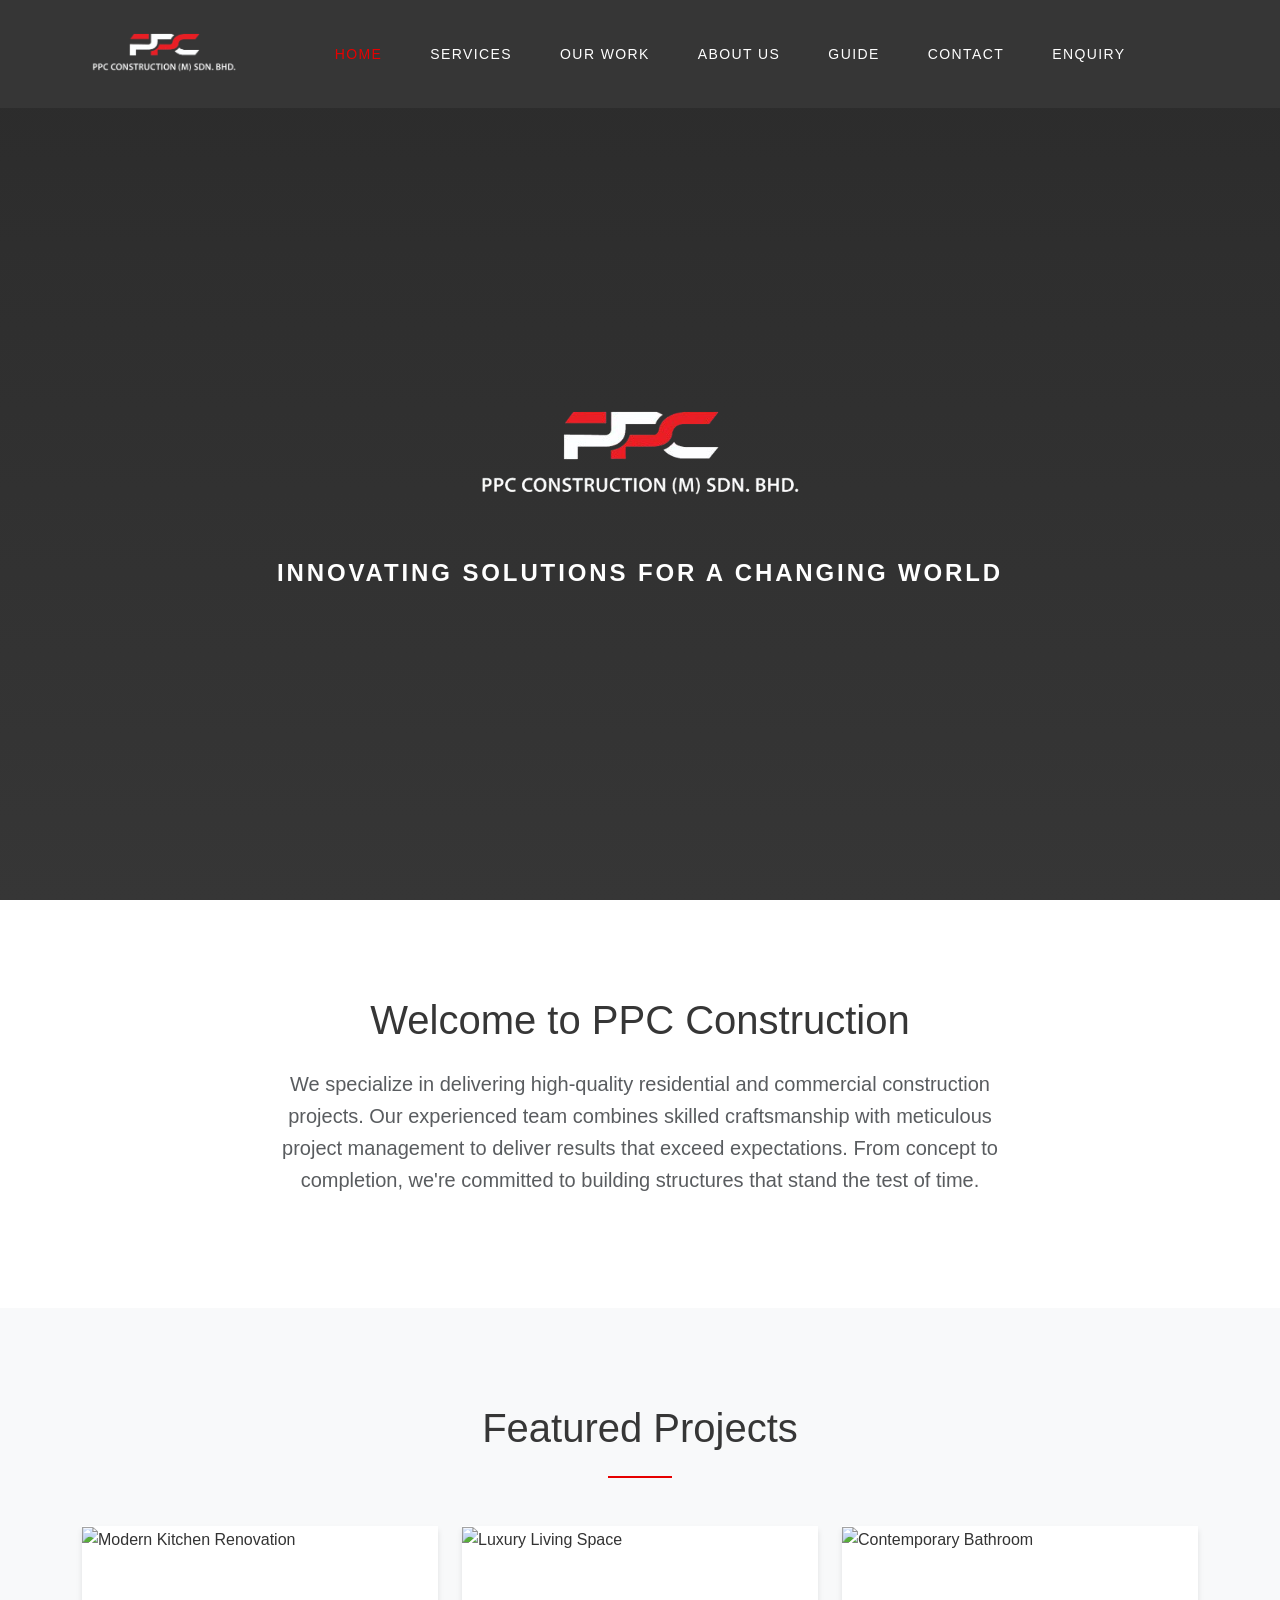
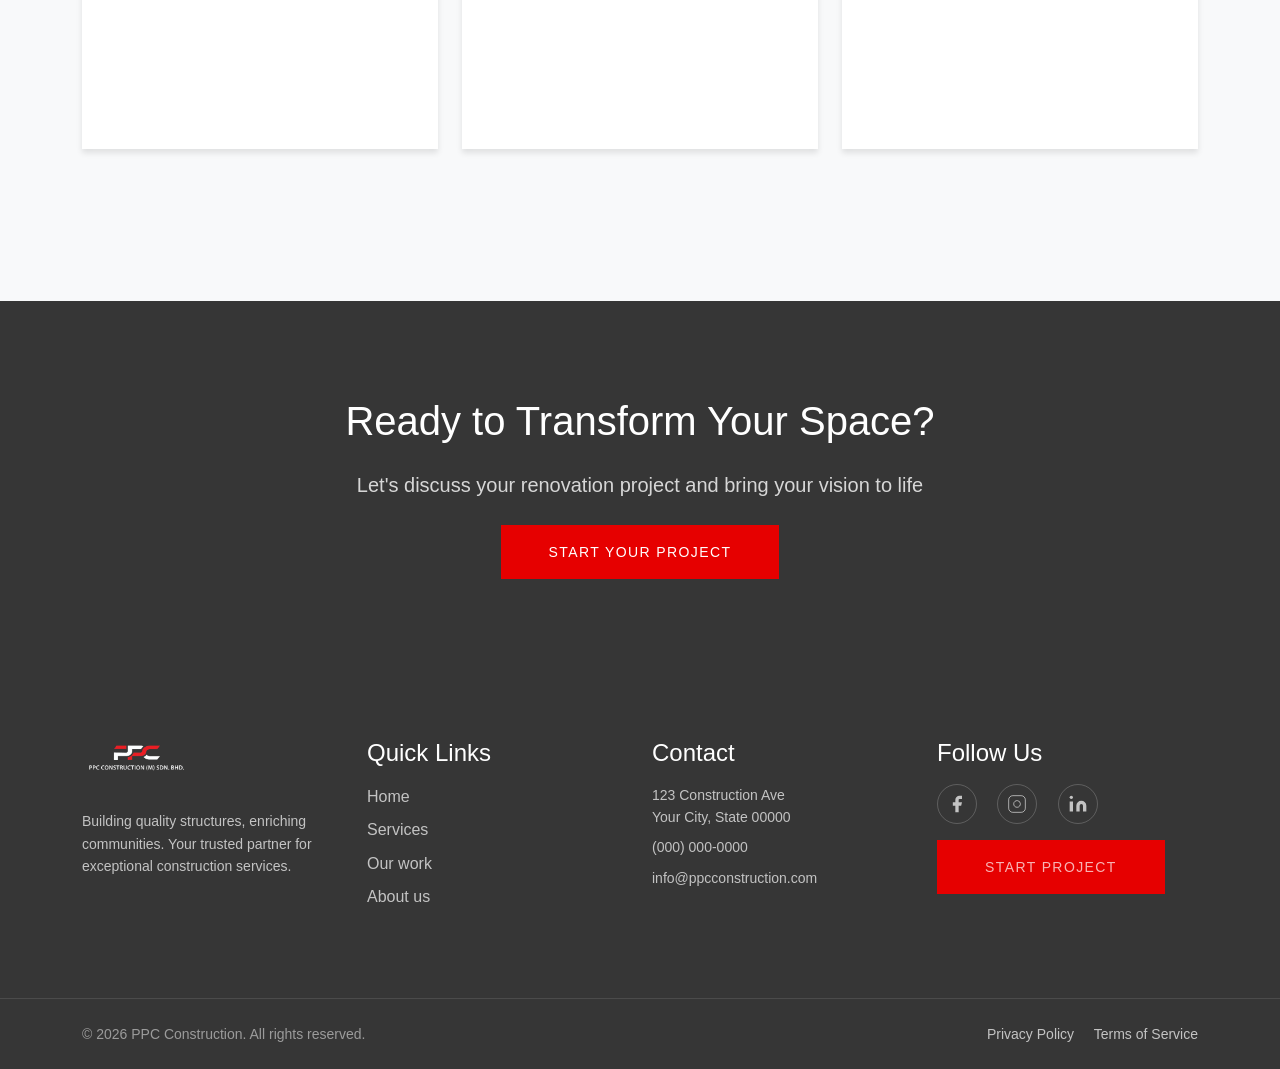
==== public/index.html @ 377418d3 "Integrated company logo and change color theme" ====
<!DOCTYPE html>
<html lang="en">
<head>
  <meta charset="UTF-8">
  <!-- Head (title, meta, CSS) injected by js/components.js -->
  <script src="js/components.js"></script>
</head>
<body>
  <!-- Navigation (injected by js/components.js) -->
  <div id="navbar-placeholder"></div>

  <!-- Hero Section -->
  <section class="hero-section">
    <div class="container">
      <img src="images/company-logo.png" alt="PPC Construction" class="hero-logo">
      <p class="hero-tagline">INNOVATING SOLUTIONS FOR A CHANGING WORLD</p>
    </div>
  </section>

  <!-- About Section -->
  <section class="section-padding bg-white">
    <div class="container">
      <div class="row">
        <div class="col-lg-8 mx-auto text-center">
          <h2 class="section-title">Welcome to PPC Construction</h2>
          <p class="lead text-muted">
            We specialize in delivering high-quality residential and commercial construction projects. 
            Our experienced team combines skilled craftsmanship with meticulous project management to deliver 
            results that exceed expectations. From concept to completion, we're committed to building 
            structures that stand the test of time.
          </p>
        </div>
      </div>
    </div>
  </section>

  <!-- Featured Work Preview -->
  <section class="section-padding bg-light">
    <div class="container">
      <h2 class="section-title">Featured Projects</h2>
      <div class="section-divider"></div>
      
      <div class="row mt-5">
        <div class="col-md-4 mb-4">
          <div class="project-card">
            <div class="project-image-wrapper">
              <img src="https://images.unsplash.com/photo-1749704647283-3ad79f4acc6a?crop=entropy&cs=tinysrgb&fit=max&fm=jpg&ixid=M3w3Nzg4Nzd8MHwxfHNlYXJjaHwxfHxtb2Rlcm4lMjBraXRjaGVuJTIwcmVub3ZhdGlvbiUyMGludGVyaW9yfGVufDF8fHx8MTc3Mjg4MDUxOHww&ixlib=rb-4.1.0&q=80&w=1080" alt="Modern Kitchen Renovation" class="project-image">
              <div class="project-overlay">
                <p class="text-white fs-5 fw-bold">Modern Kitchen Renovation</p>
              </div>
            </div>
          </div>
        </div>
        
        <div class="col-md-4 mb-4">
          <div class="project-card">
            <div class="project-image-wrapper">
              <img src="https://images.unsplash.com/photo-1669387448840-610c588f003d?crop=entropy&cs=tinysrgb&fit=max&fm=jpg&ixid=M3w3Nzg4Nzd8MHwxfHNlYXJjaHwxfHxsdXh1cnklMjBsaXZpbmclMjByb29tJTIwaW50ZXJpb3IlMjBkZXNpZ258ZW58MXx8fHwxNzcyNzk3OTU4fDA&ixlib=rb-4.1.0&q=80&w=1080" alt="Luxury Living Space" class="project-image">
              <div class="project-overlay">
                <p class="text-white fs-5 fw-bold">Luxury Living Space</p>
              </div>
            </div>
          </div>
        </div>
        
        <div class="col-md-4 mb-4">
          <div class="project-card">
            <div class="project-image-wrapper">
              <img src="https://images.unsplash.com/photo-1762418362644-a4daad168fb9?crop=entropy&cs=tinysrgb&fit=max&fm=jpg&ixid=M3w3Nzg4Nzd8MHwxfHNlYXJjaHwxfHxjb250ZW1wb3JhcnklMjBiYXRocm9vbSUyMHJlbm92YXRpb258ZW58MXx8fHwxNzcyODgwNTE4fDA&ixlib=rb-4.1.0&q=80&w=1080" alt="Contemporary Bathroom" class="project-image">
              <div class="project-overlay">
                <p class="text-white fs-5 fw-bold">Contemporary Bathroom</p>
              </div>
            </div>
          </div>
        </div>
      </div>
    </div>
  </section>

  <!-- CTA Section -->
  <section class="section-padding bg-dark-custom text-center">
    <div class="container">
      <div class="row">
        <div class="col-lg-8 mx-auto">
          <h2 class="h1 text-white mb-4">Ready to Transform Your Space?</h2>
          <p class="lead mb-4" style="color: rgba(255, 255, 255, 0.8);">
            Let's discuss your renovation project and bring your vision to life
          </p>
          <a href="enquiry.html" class="btn-primary-custom">START YOUR PROJECT</a>
        </div>
      </div>
    </div>
  </section>

  <!-- Footer (injected by js/components.js) -->
  <div id="footer-placeholder"></div>

  <!-- Bootstrap JS -->
  <script src="https://cdn.jsdelivr.net/npm/bootstrap@5.3.0/dist/js/bootstrap.bundle.min.js"></script>
</body>
</html>
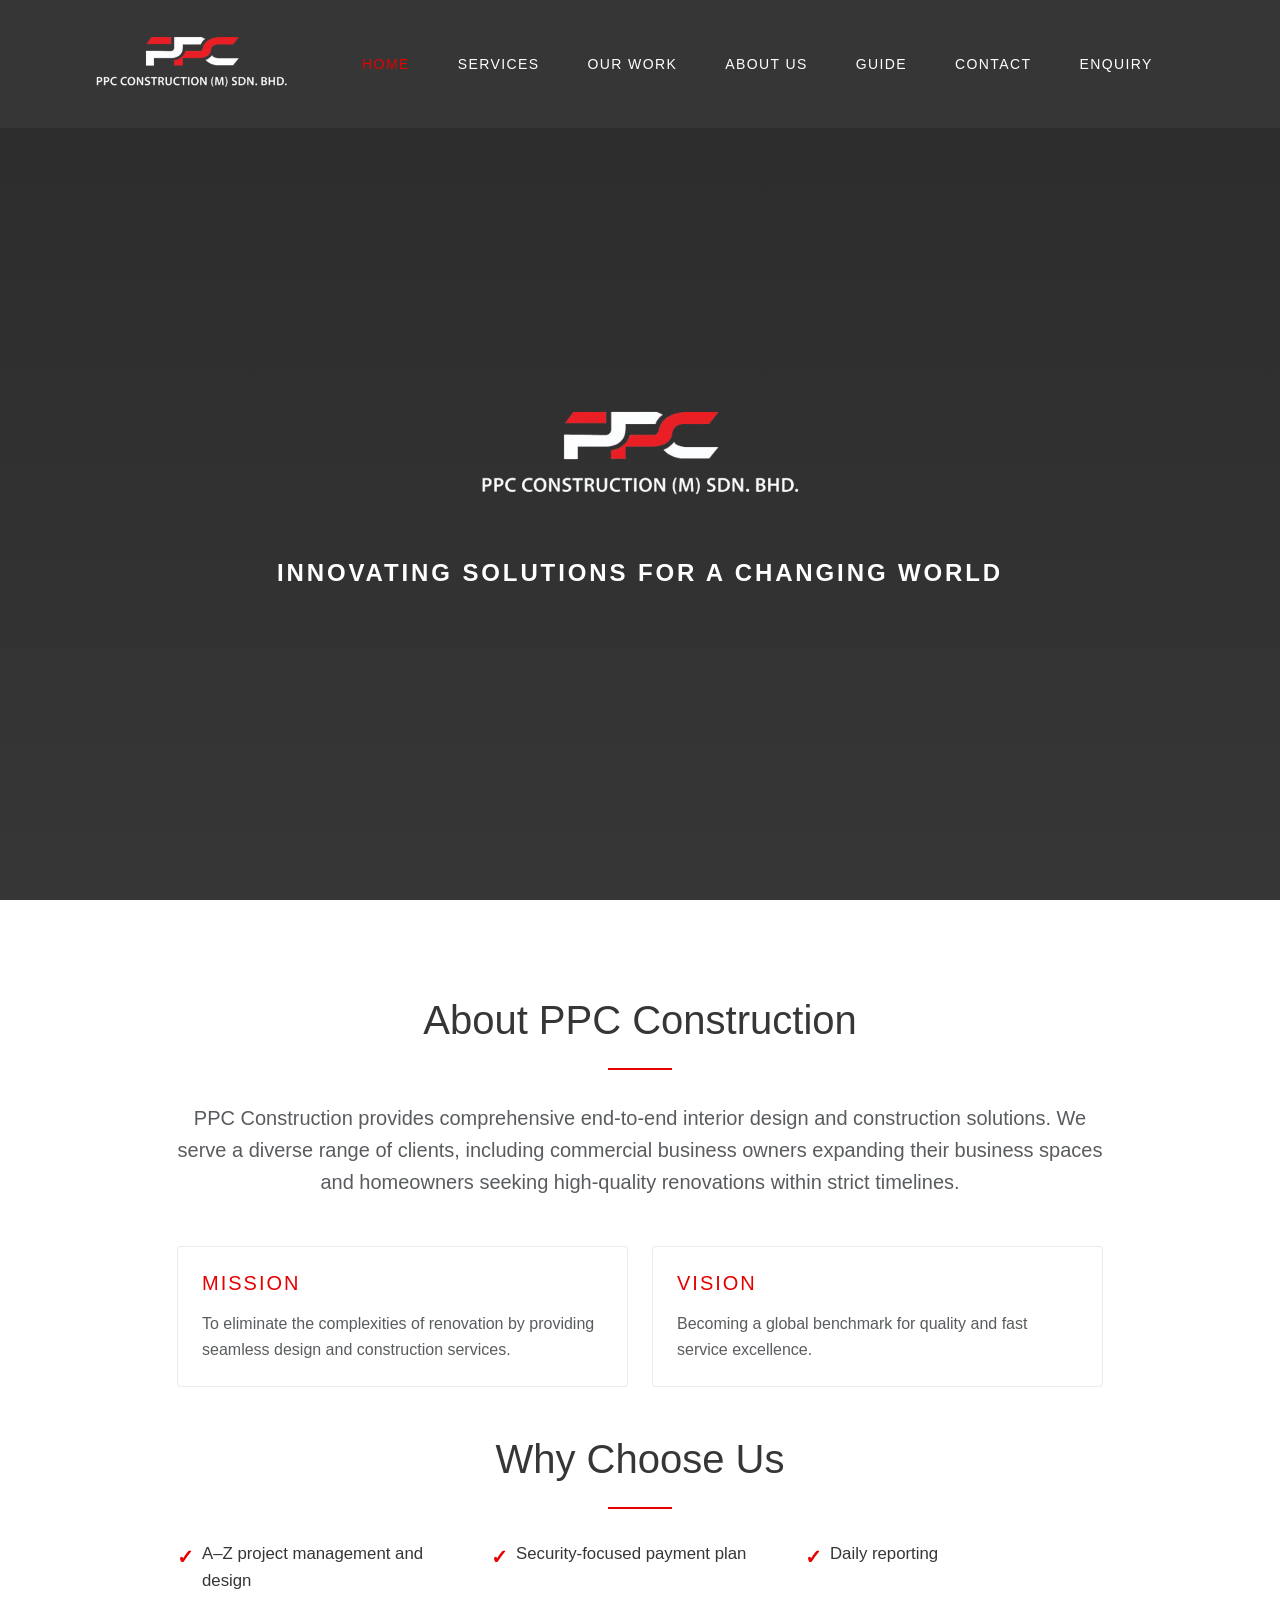
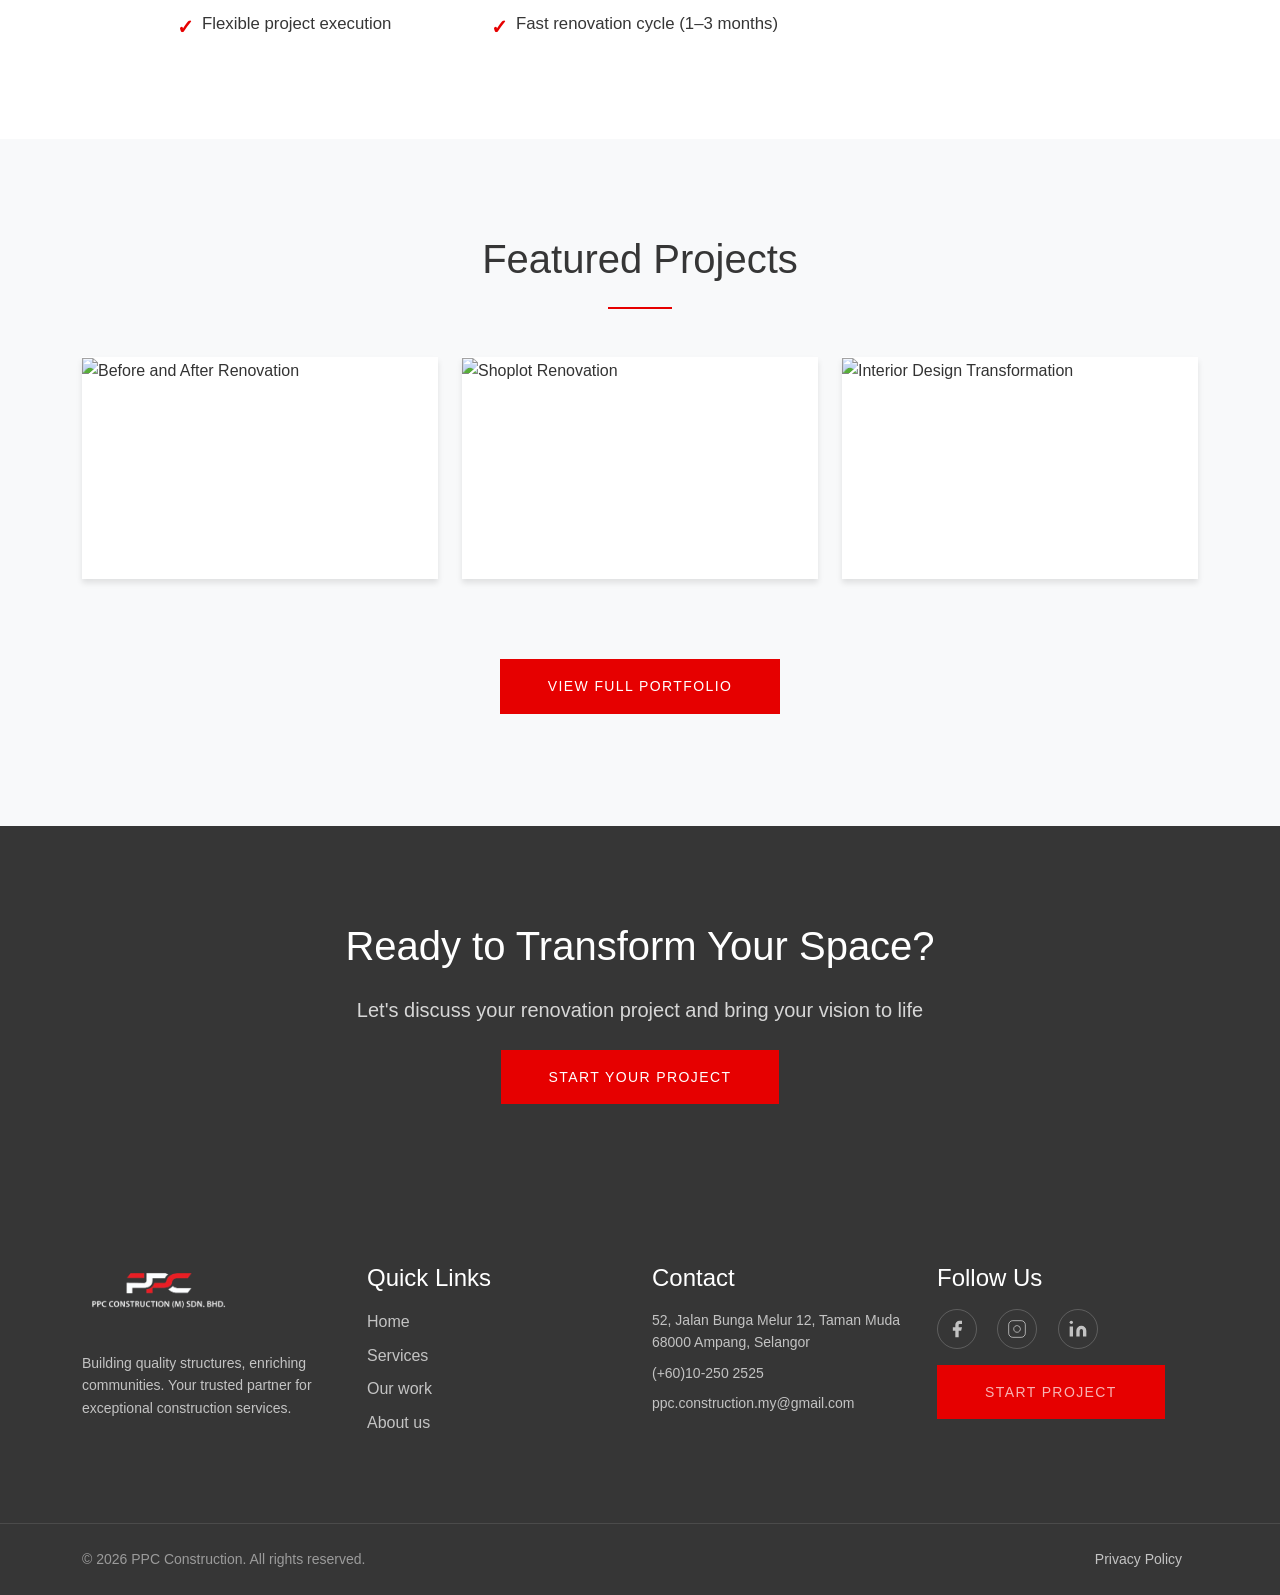
==== commit f78b9680: "Apply real company information" ====
--- a/public/index.html
+++ b/public/index.html
@@ -21,14 +21,37 @@
   <section class="section-padding bg-white">
     <div class="container">
       <div class="row">
-        <div class="col-lg-8 mx-auto text-center">
-          <h2 class="section-title">Welcome to PPC Construction</h2>
-          <p class="lead text-muted">
-            We specialize in delivering high-quality residential and commercial construction projects. 
-            Our experienced team combines skilled craftsmanship with meticulous project management to deliver 
-            results that exceed expectations. From concept to completion, we're committed to building 
-            structures that stand the test of time.
+        <div class="col-lg-10 mx-auto">
+          <h2 class="section-title">About PPC Construction</h2>
+          <div class="section-divider"></div>
+          <p class="lead text-muted text-center mb-5">
+            PPC Construction provides comprehensive end-to-end interior design and construction solutions. 
+            We serve a diverse range of clients, including commercial business owners expanding their business spaces 
+            and homeowners seeking high-quality renovations within strict timelines.
           </p>
+          <div class="row g-4 mb-5">
+            <div class="col-md-6">
+              <div class="content-block h-100 p-4">
+                <h3 class="h5 text-uppercase mb-3" style="letter-spacing: 0.1em; color: var(--primary-color);">Mission</h3>
+                <p class="text-muted mb-0">To eliminate the complexities of renovation by providing seamless design and construction services.</p>
+              </div>
+            </div>
+            <div class="col-md-6">
+              <div class="content-block h-100 p-4">
+                <h3 class="h5 text-uppercase mb-3" style="letter-spacing: 0.1em; color: var(--primary-color);">Vision</h3>
+                <p class="text-muted mb-0">Becoming a global benchmark for quality and fast service excellence.</p>
+              </div>
+            </div>
+          </div>
+          <h2 class="section-title">Why Choose Us</h2>
+          <div class="section-divider"></div>
+          <ul class="benefits-list row g-3 list-unstyled mb-0">
+            <li class="col-md-6 col-lg-4 d-flex align-items-start"><span class="benefit-icon me-2">✓</span> A–Z project management and design</li>
+            <li class="col-md-6 col-lg-4 d-flex align-items-start"><span class="benefit-icon me-2">✓</span> Security-focused payment plan</li>
+            <li class="col-md-6 col-lg-4 d-flex align-items-start"><span class="benefit-icon me-2">✓</span> Daily reporting</li>
+            <li class="col-md-6 col-lg-4 d-flex align-items-start"><span class="benefit-icon me-2">✓</span> Flexible project execution</li>
+            <li class="col-md-6 col-lg-4 d-flex align-items-start"><span class="benefit-icon me-2">✓</span> Fast renovation cycle (1–3 months)</li>
+          </ul>
         </div>
       </div>
     </div>
@@ -44,9 +67,9 @@
         <div class="col-md-4 mb-4">
           <div class="project-card">
             <div class="project-image-wrapper">
-              <img src="https://images.unsplash.com/photo-1749704647283-3ad79f4acc6a?crop=entropy&cs=tinysrgb&fit=max&fm=jpg&ixid=M3w3Nzg4Nzd8MHwxfHNlYXJjaHwxfHxtb2Rlcm4lMjBraXRjaGVuJTIwcmVub3ZhdGlvbiUyMGludGVyaW9yfGVufDF8fHx8MTc3Mjg4MDUxOHww&ixlib=rb-4.1.0&q=80&w=1080" alt="Modern Kitchen Renovation" class="project-image">
+              <img src="https://images.unsplash.com/photo-1749704647283-3ad79f4acc6a?crop=entropy&cs=tinysrgb&fit=max&fm=jpg&ixid=M3w3Nzg4Nzd8MHwxfHNlYXJjaHwxfHxtb2Rlcm4lMjBraXRjaGVuJTIwcmVub3ZhdGlvbiUyMGludGVyaW9yfGVufDF8fHx8MTc3Mjg4MDUxOHww&ixlib=rb-4.1.0&q=80&w=1080" alt="Before and After Renovation" class="project-image">
               <div class="project-overlay">
-                <p class="text-white fs-5 fw-bold">Modern Kitchen Renovation</p>
+                <p class="text-white fs-5 fw-bold">Before & After Renovation</p>
               </div>
             </div>
           </div>
@@ -55,9 +78,9 @@
         <div class="col-md-4 mb-4">
           <div class="project-card">
             <div class="project-image-wrapper">
-              <img src="https://images.unsplash.com/photo-1669387448840-610c588f003d?crop=entropy&cs=tinysrgb&fit=max&fm=jpg&ixid=M3w3Nzg4Nzd8MHwxfHNlYXJjaHwxfHxsdXh1cnklMjBsaXZpbmclMjByb29tJTIwaW50ZXJpb3IlMjBkZXNpZ258ZW58MXx8fHwxNzcyNzk3OTU4fDA&ixlib=rb-4.1.0&q=80&w=1080" alt="Luxury Living Space" class="project-image">
+              <img src="https://images.unsplash.com/photo-1669387448840-610c588f003d?crop=entropy&cs=tinysrgb&fit=max&fm=jpg&ixid=M3w3Nzg4Nzd8MHwxfHNlYXJjaHwxfHxsdXh1cnklMjBsaXZpbmclMjByb29tJTIwaW50ZXJpb3IlMjBkZXNpZ258ZW58MXx8fHwxNzcyNzk3OTU4fDA&ixlib=rb-4.1.0&q=80&w=1080" alt="Shoplot Renovation" class="project-image">
               <div class="project-overlay">
-                <p class="text-white fs-5 fw-bold">Luxury Living Space</p>
+                <p class="text-white fs-5 fw-bold">Shoplot Renovation</p>
               </div>
             </div>
           </div>
@@ -66,14 +89,15 @@
         <div class="col-md-4 mb-4">
           <div class="project-card">
             <div class="project-image-wrapper">
-              <img src="https://images.unsplash.com/photo-1762418362644-a4daad168fb9?crop=entropy&cs=tinysrgb&fit=max&fm=jpg&ixid=M3w3Nzg4Nzd8MHwxfHNlYXJjaHwxfHxjb250ZW1wb3JhcnklMjBiYXRocm9vbSUyMHJlbm92YXRpb258ZW58MXx8fHwxNzcyODgwNTE4fDA&ixlib=rb-4.1.0&q=80&w=1080" alt="Contemporary Bathroom" class="project-image">
+              <img src="https://images.unsplash.com/photo-1762418362644-a4daad168fb9?crop=entropy&cs=tinysrgb&fit=max&fm=jpg&ixid=M3w3Nzg4Nzd8MHwxfHNlYXJjaHwxfHxjb250ZW1wb3JhcnklMjBiYXRocm9vbSUyMHJlbm92YXRpb258ZW58MXx8fHwxNzcyODgwNTE4fDA&ixlib=rb-4.1.0&q=80&w=1080" alt="Interior Design Transformation" class="project-image">
               <div class="project-overlay">
-                <p class="text-white fs-5 fw-bold">Contemporary Bathroom</p>
+                <p class="text-white fs-5 fw-bold">Interior Design Transformation</p>
               </div>
             </div>
           </div>
         </div>
       </div>
+      <p class="text-center mt-4"><a href="our-work.html" class="btn-primary-custom">VIEW FULL PORTFOLIO</a></p>
     </div>
   </section>
 
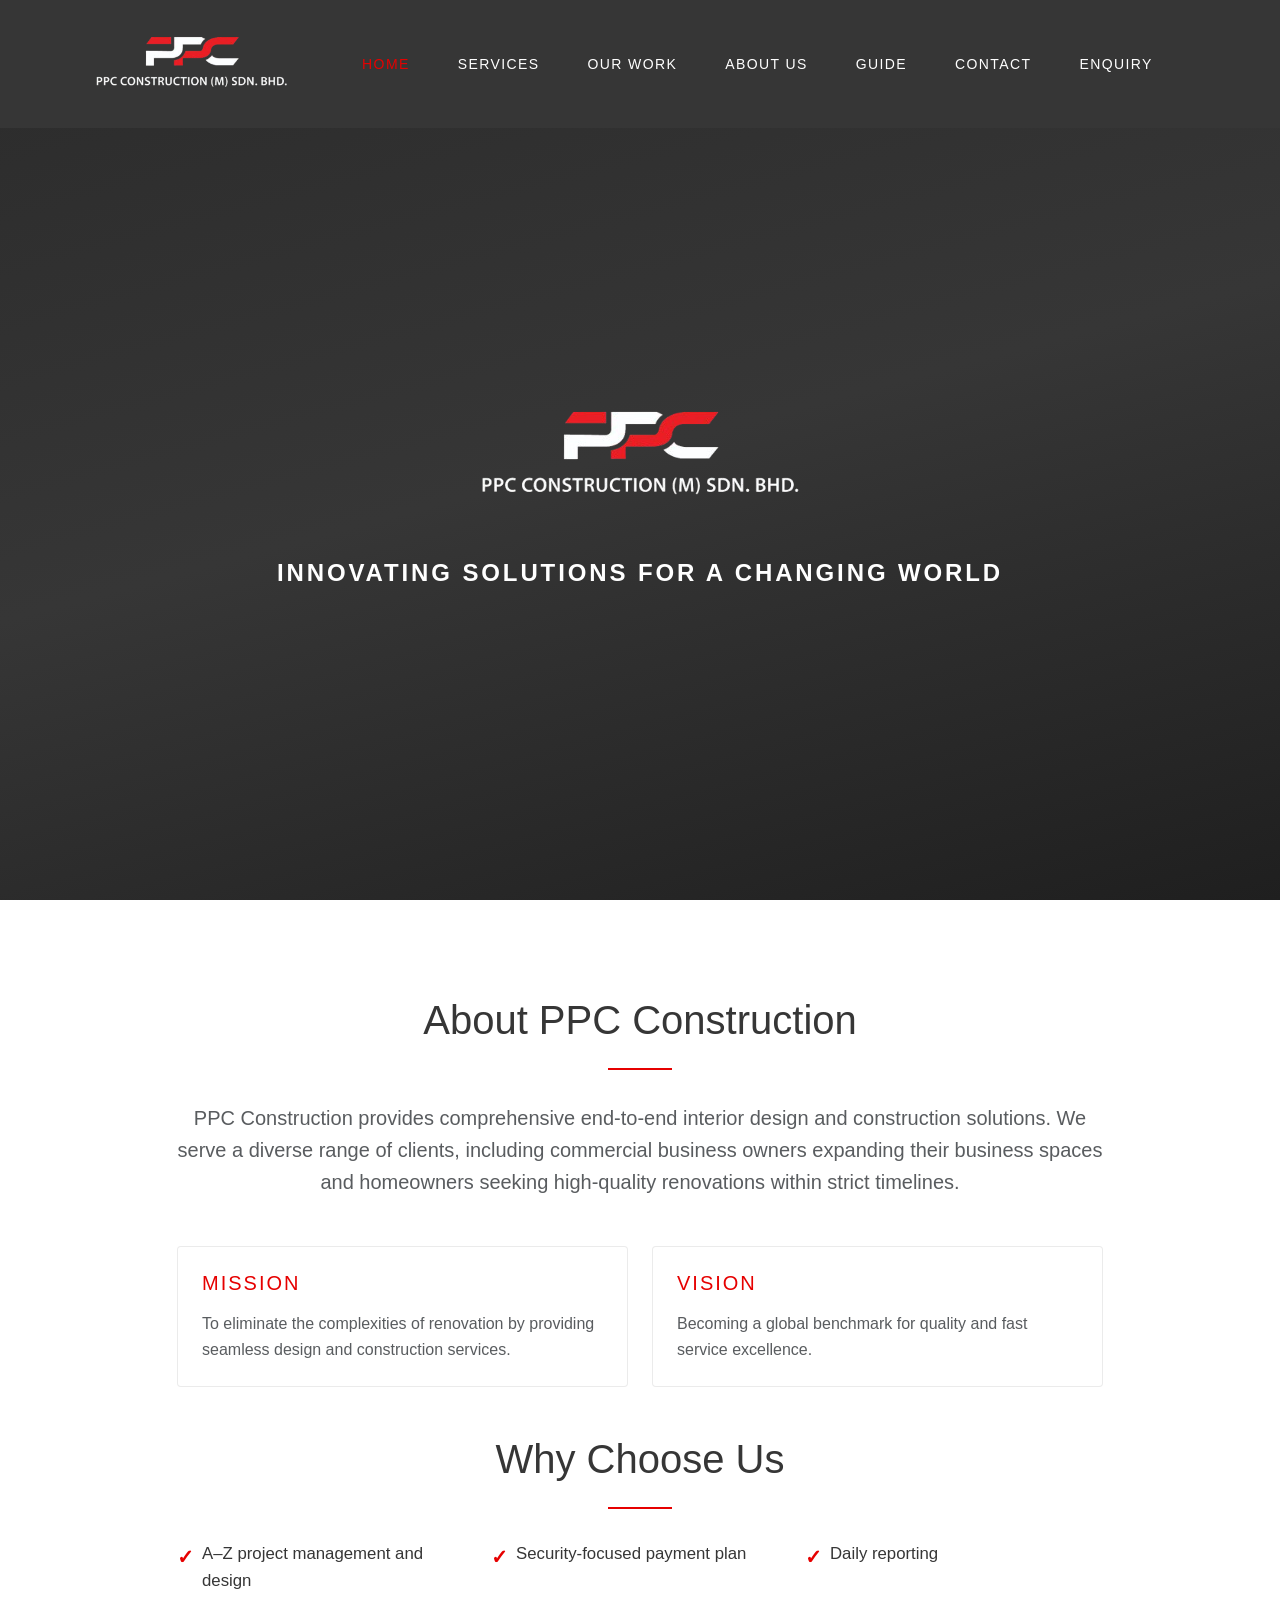
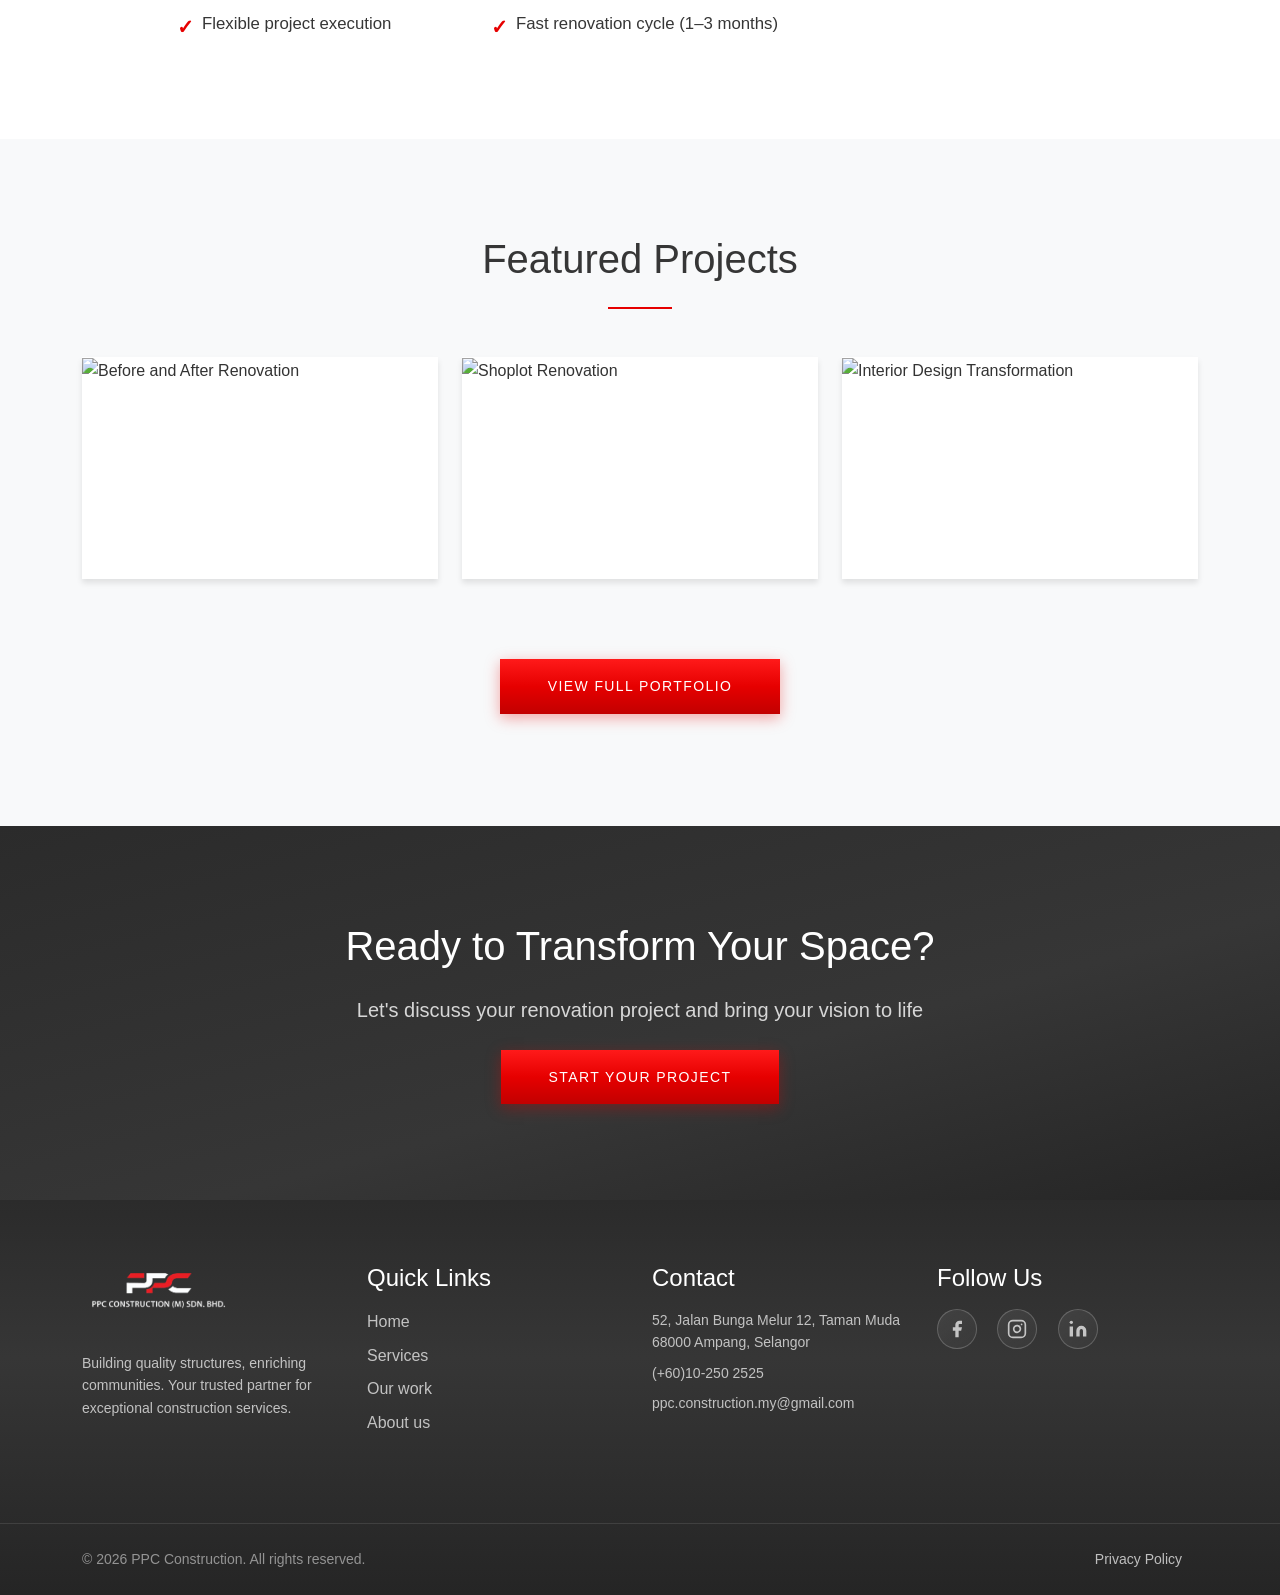
==== commit 3f91bce3: "Small  design changes and fixed FOUC" ====
--- a/public/index.html
+++ b/public/index.html
@@ -2,7 +2,10 @@
 <html lang="en">
 <head>
   <meta charset="UTF-8">
-  <!-- Head (title, meta, CSS) injected by js/components.js -->
+  <meta name="viewport" content="width=device-width, initial-scale=1.0">
+  <link rel="stylesheet" href="https://cdn.jsdelivr.net/npm/bootstrap@5.3.0/dist/css/bootstrap.min.css">
+  <link rel="stylesheet" href="style/styles.css">
+  <!-- Title, description, favicon injected by js/components.js -->
   <script src="js/components.js"></script>
 </head>
 <body>
--- a/public/style/styles.css
+++ b/public/style/styles.css
@@ -0,0 +1,508 @@
+:root {
+  /* PPC Construction brand (business card theme) */
+  --primary-color: #E60000;
+  --primary-hover: #c20000;
+  --dark-bg: #363636;
+  --dark-bg-light: #2b2b2b;
+  --text-dark: #363636;
+}
+
+* {
+  margin: 0;
+  padding: 0;
+  box-sizing: border-box;
+}
+
+body {
+  font-family: -apple-system, BlinkMacSystemFont, 'Segoe UI', 'Roboto', 'Oxygen', 'Ubuntu', 'Cantarell', sans-serif;
+  line-height: 1.6;
+  color: #333;
+}
+
+/* Navigation */
+.navbar {
+  background-color: var(--dark-bg) !important;
+  padding: 1.5rem 0;
+  position: fixed;
+  top: 0;
+  width: 100%;
+  z-index: 1000;
+}
+
+.navbar-brand {
+  display: flex;
+  align-items: center;
+  padding: 0;
+}
+
+.navbar-logo {
+  height: 5rem;
+  width: auto;
+  max-width: 280px;
+  object-fit: contain;
+  display: block;
+}
+
+.navbar-nav .nav-link {
+  color: #fff !important;
+  font-size: 0.875rem;
+  letter-spacing: 0.1em;
+  margin: 0 1rem;
+  transition: color 0.3s;
+}
+
+.navbar-nav .nav-link:hover,
+.navbar-nav .nav-link.active {
+  color: var(--primary-color) !important;
+}
+
+.navbar-toggler {
+  border-color: rgba(255, 255, 255, 0.1);
+}
+
+.navbar-toggler-icon {
+  background-image: url("data:image/svg+xml,%3csvg xmlns='http://www.w3.org/2000/svg' viewBox='0 0 30 30'%3e%3cpath stroke='rgba(255, 255, 255, 0.85)' stroke-linecap='round' stroke-miterlimit='10' stroke-width='2' d='M4 7h22M4 15h22M4 23h22'/%3e%3c/svg%3e");
+}
+
+/* Hero Section */
+.hero-section {
+  min-height: 100vh;
+  background: linear-gradient(165deg, var(--dark-bg-light) 0%, var(--dark-bg) 50%, #1f1f1f 100%);
+  display: flex;
+  align-items: center;
+  justify-content: center;
+  text-align: center;
+  padding-top: 80px;
+}
+
+.hero-logo {
+  max-height: 18rem;
+  width: auto;
+  max-width: 100%;
+  object-fit: contain;
+  margin-bottom: 2rem;
+  display: block;
+  margin-left: auto;
+  margin-right: auto;
+}
+
+.hero-tagline {
+  font-size: 1.5rem;
+  font-weight: 600;
+  letter-spacing: 0.12em;
+  color: #fff;
+  line-height: 1.5;
+  margin: 0;
+  text-transform: uppercase;
+}
+
+/* Section Styling */
+.section-padding {
+  padding: 6rem 0;
+}
+
+.section-title {
+  font-size: 2.5rem;
+  color: var(--text-dark);
+  margin-bottom: 1.5rem;
+  text-align: center;
+}
+
+.section-divider {
+  width: 4rem;
+  height: 2px;
+  background-color: var(--primary-color);
+  margin: 0 auto 2rem;
+}
+
+/* Buttons */
+.btn-primary-custom {
+  background: linear-gradient(180deg, #ff1a1a 0%, var(--primary-color) 50%, var(--primary-hover) 100%);
+  color: #fff;
+  padding: 1rem 3rem;
+  font-size: 0.875rem;
+  letter-spacing: 0.1em;
+  border: none;
+  transition: box-shadow 0.3s, transform 0.2s;
+  text-decoration: none;
+  display: inline-block;
+  box-shadow: 0 4px 14px rgba(230, 0, 0, 0.35);
+}
+
+.btn-primary-custom:hover {
+  background: linear-gradient(180deg, #ff3333 0%, #e60000 50%, #a80000 100%);
+  color: #fff;
+  box-shadow: 0 6px 20px rgba(230, 0, 0, 0.45);
+}
+
+/* Project Cards */
+.project-card {
+  overflow: hidden;
+  margin-bottom: 2rem;
+  box-shadow: 0 4px 6px rgba(0, 0, 0, 0.1);
+  transition: box-shadow 0.3s;
+  background: #fff;
+}
+
+.project-card:hover {
+  box-shadow: 0 10px 30px rgba(0, 0, 0, 0.2);
+}
+
+.project-image-wrapper {
+  position: relative;
+  overflow: hidden;
+  aspect-ratio: 16 / 10;
+}
+
+.project-image {
+  width: 100%;
+  height: 100%;
+  object-fit: cover;
+  transition: transform 0.7s;
+}
+
+.project-card:hover .project-image {
+  transform: scale(1.05);
+}
+
+.project-overlay {
+  position: absolute;
+  inset: 0;
+  background: linear-gradient(to top, rgba(230, 0, 0, 0.8), transparent);
+  display: flex;
+  align-items: center;
+  justify-content: center;
+  opacity: 0;
+  transition: opacity 0.3s;
+}
+
+.project-card:hover .project-overlay {
+  opacity: 1;
+}
+
+.project-content {
+  padding: 2rem;
+}
+
+.project-title {
+  font-size: 1.5rem;
+  color: var(--text-dark);
+  margin-bottom: 0.75rem;
+}
+
+/* Service Icons */
+.service-icon-wrapper {
+  width: 8rem;
+  height: 8rem;
+  margin: 0 auto 2rem;
+  border: 2px solid var(--primary-color);
+  border-radius: 50%;
+  display: flex;
+  align-items: center;
+  justify-content: center;
+}
+
+.service-icon {
+  width: 4rem;
+  height: 4rem;
+  stroke: var(--primary-color);
+  stroke-width: 1.5;
+}
+
+/* Footer */
+.footer {
+  background: linear-gradient(180deg, var(--dark-bg-light) 0%, var(--dark-bg) 40%, #252525 100%);
+  color: #fff;
+  padding: 4rem 0 0;
+}
+
+.footer h3, .footer h4 {
+  color: #fff;
+  margin-bottom: 1rem;
+}
+
+.footer-logo-link {
+  display: inline-block;
+  margin-bottom: 0.5rem;
+}
+
+.footer-logo {
+  height: 3.5rem;
+  width: auto;
+  max-width: 160px;
+  object-fit: contain;
+  display: block;
+}
+
+.footer-brand {
+  color: var(--primary-color);
+  font-size: 1.25rem;
+  letter-spacing: 0.1em;
+  margin-bottom: 1rem;
+}
+
+.footer a {
+  color: rgba(255, 255, 255, 0.7);
+  text-decoration: none;
+  transition: color 0.3s;
+}
+
+.footer a:hover {
+  color: var(--primary-color);
+}
+
+.footer .btn-primary-custom,
+.footer .btn-primary-custom:hover {
+  color: #fff !important;
+}
+
+.footer-bottom {
+  border-top: 1px solid rgba(255, 255, 255, 0.1);
+  margin-top: 3rem;
+  padding: 1.5rem 0;
+  color: rgba(255, 255, 255, 0.5);
+  font-size: 0.875rem;
+}
+
+.social-icon {
+  width: 2.5rem;
+  height: 2.5rem;
+  background: linear-gradient(145deg, rgba(255,255,255,0.08) 0%, rgba(255,255,255,0.02) 100%);
+  border: 1px solid rgba(255, 255, 255, 0.2);
+  border-radius: 50%;
+  display: inline-flex;
+  align-items: center;
+  justify-content: center;
+  margin-right: 1rem;
+  transition: all 0.3s;
+}
+
+.social-icon:hover {
+  background: linear-gradient(145deg, #ff1a1a 0%, var(--primary-color) 50%, var(--primary-hover) 100%);
+  border-color: var(--primary-color);
+  color: #fff;
+}
+
+.social-icon:hover svg {
+  fill: #fff;
+  stroke: #fff;
+}
+
+.social-icon-outline svg {
+  fill: none !important;
+}
+
+.social-icon:hover.social-icon-outline svg {
+  fill: none !important;
+  stroke: #fff;
+}
+
+/* Form Styling */
+.form-label {
+  font-size: 0.875rem;
+  color: #4b5563;
+  margin-bottom: 0.5rem;
+}
+
+.form-control:focus,
+.form-select:focus {
+  border-color: var(--primary-color);
+  box-shadow: 0 0 0 0.2rem rgba(230, 0, 0, 0.25);
+}
+
+/* Filter Buttons */
+.filter-btn {
+  padding: 0.75rem 2rem;
+  font-size: 0.875rem;
+  letter-spacing: 0.1em;
+  border: none;
+  background-color: #f3f4f6;
+  color: #374151;
+  margin: 0 0.5rem 1rem;
+  transition: all 0.3s;
+}
+
+.filter-btn:hover,
+.filter-btn.active {
+  background-color: var(--primary-color);
+  color: #fff;
+}
+
+/* Icon Circle */
+.icon-circle {
+  width: 3.5rem;
+  height: 3.5rem;
+  border-radius: 50%;
+  background-color: rgba(230, 0, 0, 0.12);
+  display: flex;
+  align-items: center;
+  justify-content: center;
+  flex-shrink: 0;
+}
+
+.icon-circle svg {
+  width: 1.75rem;
+  height: 1.75rem;
+  stroke: var(--primary-color);
+}
+
+/* Stats */
+.stat-number {
+  font-size: 3rem;
+  color: var(--primary-color);
+  margin-bottom: 0.75rem;
+}
+
+/* Content blocks (mission/vision cards) */
+.content-block {
+  background: #fff;
+  border: 1px solid rgba(0, 0, 0, 0.08);
+  border-radius: 0.25rem;
+}
+
+/* Key benefits list */
+.benefits-list {
+  font-size: 1.05rem;
+  color: var(--text-dark);
+}
+
+.benefit-icon {
+  color: var(--primary-color);
+  font-weight: bold;
+  font-size: 1.25rem;
+  flex-shrink: 0;
+}
+
+/* Service list items (services page) */
+.service-item {
+  display: flex;
+  align-items: center;
+  background: #fff;
+  border: 1px solid rgba(0, 0, 0, 0.08);
+  border-radius: 0.25rem;
+  transition: border-color 0.2s, box-shadow 0.2s;
+}
+
+.service-item:hover {
+  border-color: var(--primary-color);
+  box-shadow: 0 2px 8px rgba(230, 0, 0, 0.1);
+}
+
+.service-item-icon {
+  color: var(--primary-color);
+  font-size: 0.75rem;
+  flex-shrink: 0;
+}
+
+/* Responsive */
+@media (max-width: 768px) {
+  .hero-logo {
+    max-height: 12rem;
+  }
+
+  .hero-tagline {
+    font-size: 1.1rem;
+    letter-spacing: 0.08em;
+  }
+  
+  .section-title {
+    font-size: 2rem;
+  }
+}
+
+/* Page Top Spacing */
+.page-top {
+  padding-top: 80px;
+}
+
+/* Dark Sections */
+.bg-dark-custom {
+  background: linear-gradient(165deg, var(--dark-bg-light) 0%, var(--dark-bg) 60%, #252525 100%);
+  color: #fff;
+}
+
+.bg-dark-gradient {
+  background: linear-gradient(165deg, var(--dark-bg-light) 0%, var(--dark-bg) 50%, #1f1f1f 100%);
+  color: #fff;
+}
+
+/* Timeline */
+.timeline-item {
+  border-left: 2px solid var(--primary-color);
+  padding-left: 2rem;
+  padding-bottom: 2rem;
+  position: relative;
+}
+
+.timeline-duration {
+  color: var(--primary-color);
+  font-size: 0.875rem;
+  letter-spacing: 0.1em;
+  margin-bottom: 0.5rem;
+}
+
+/* Process Steps */
+.process-step {
+  width: 4rem;
+  height: 4rem;
+  border-radius: 50%;
+  background-color: var(--primary-color);
+  color: #fff;
+  display: flex;
+  align-items: center;
+  justify-content: center;
+  font-size: 1.5rem;
+  margin: 0 auto 1rem;
+}
+
+/* Contact page – Google Map */
+.contact-map-section {
+  width: 100%;
+  padding: 2rem 0;
+  background: var(--dark-bg-light);
+}
+
+.contact-map-wrapper {
+  width: 100%;
+  max-width: 1200px;
+  height: 400px;
+  margin: 0 auto;
+  padding: 0 1rem;
+  overflow: hidden;
+  border: 3px solid rgba(255, 255, 255, 0.15);
+  border-radius: 12px;
+  box-shadow: 0 4px 24px rgba(0, 0, 0, 0.25), inset 0 1px 0 rgba(255, 255, 255, 0.05);
+  background: var(--dark-bg);
+}
+
+.contact-map-iframe {
+  width: 100%;
+  height: 100%;
+  border: 0;
+  display: block;
+  border-radius: 9px;
+}
+
+/* Privacy Policy page */
+.policy-block {
+  padding-bottom: 1.5rem;
+  border-bottom: 1px solid rgba(0, 0, 0, 0.08);
+}
+
+.policy-block:last-child {
+  border-bottom: none;
+}
+
+.policy-block ul {
+  padding-left: 1.5rem;
+}
+
+.policy-block a {
+  color: var(--primary-color);
+  text-decoration: none;
+  font-weight: 500;
+}
+
+.policy-block a:hover {
+  text-decoration: underline;
+}
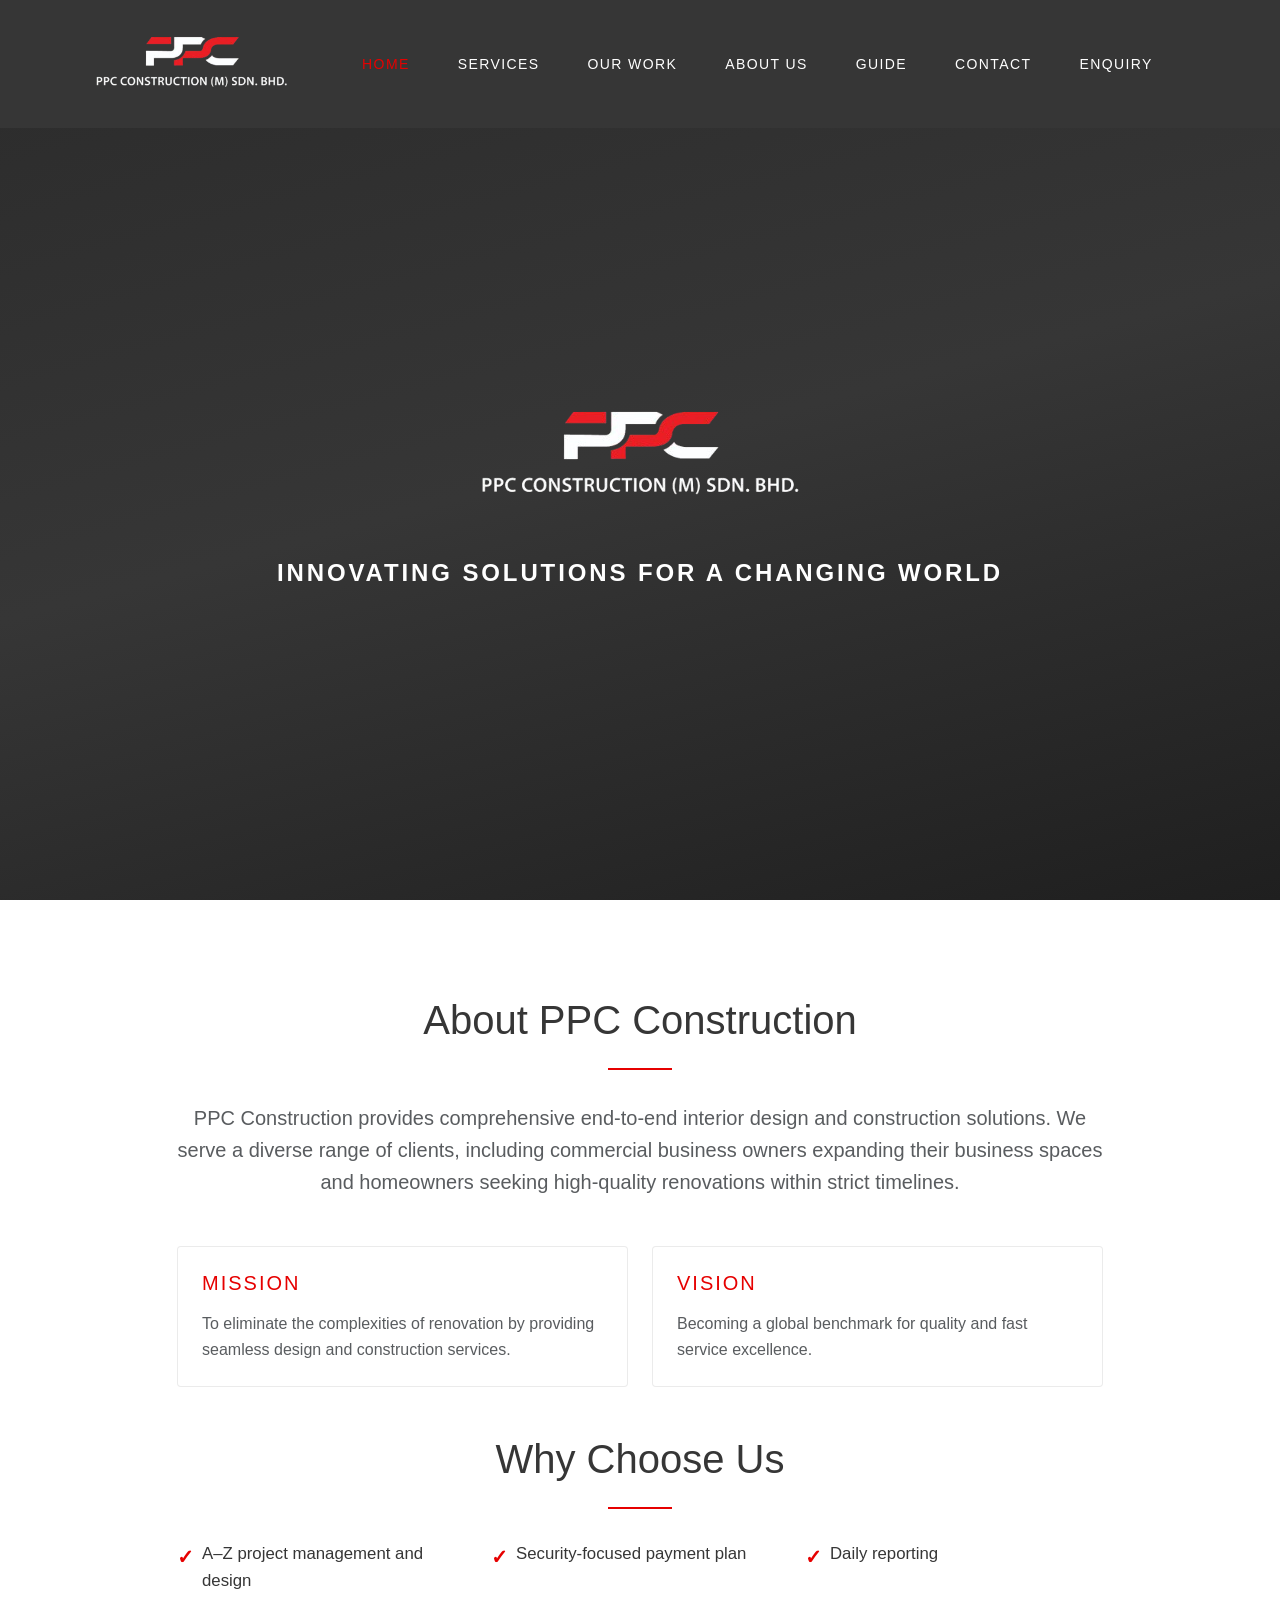
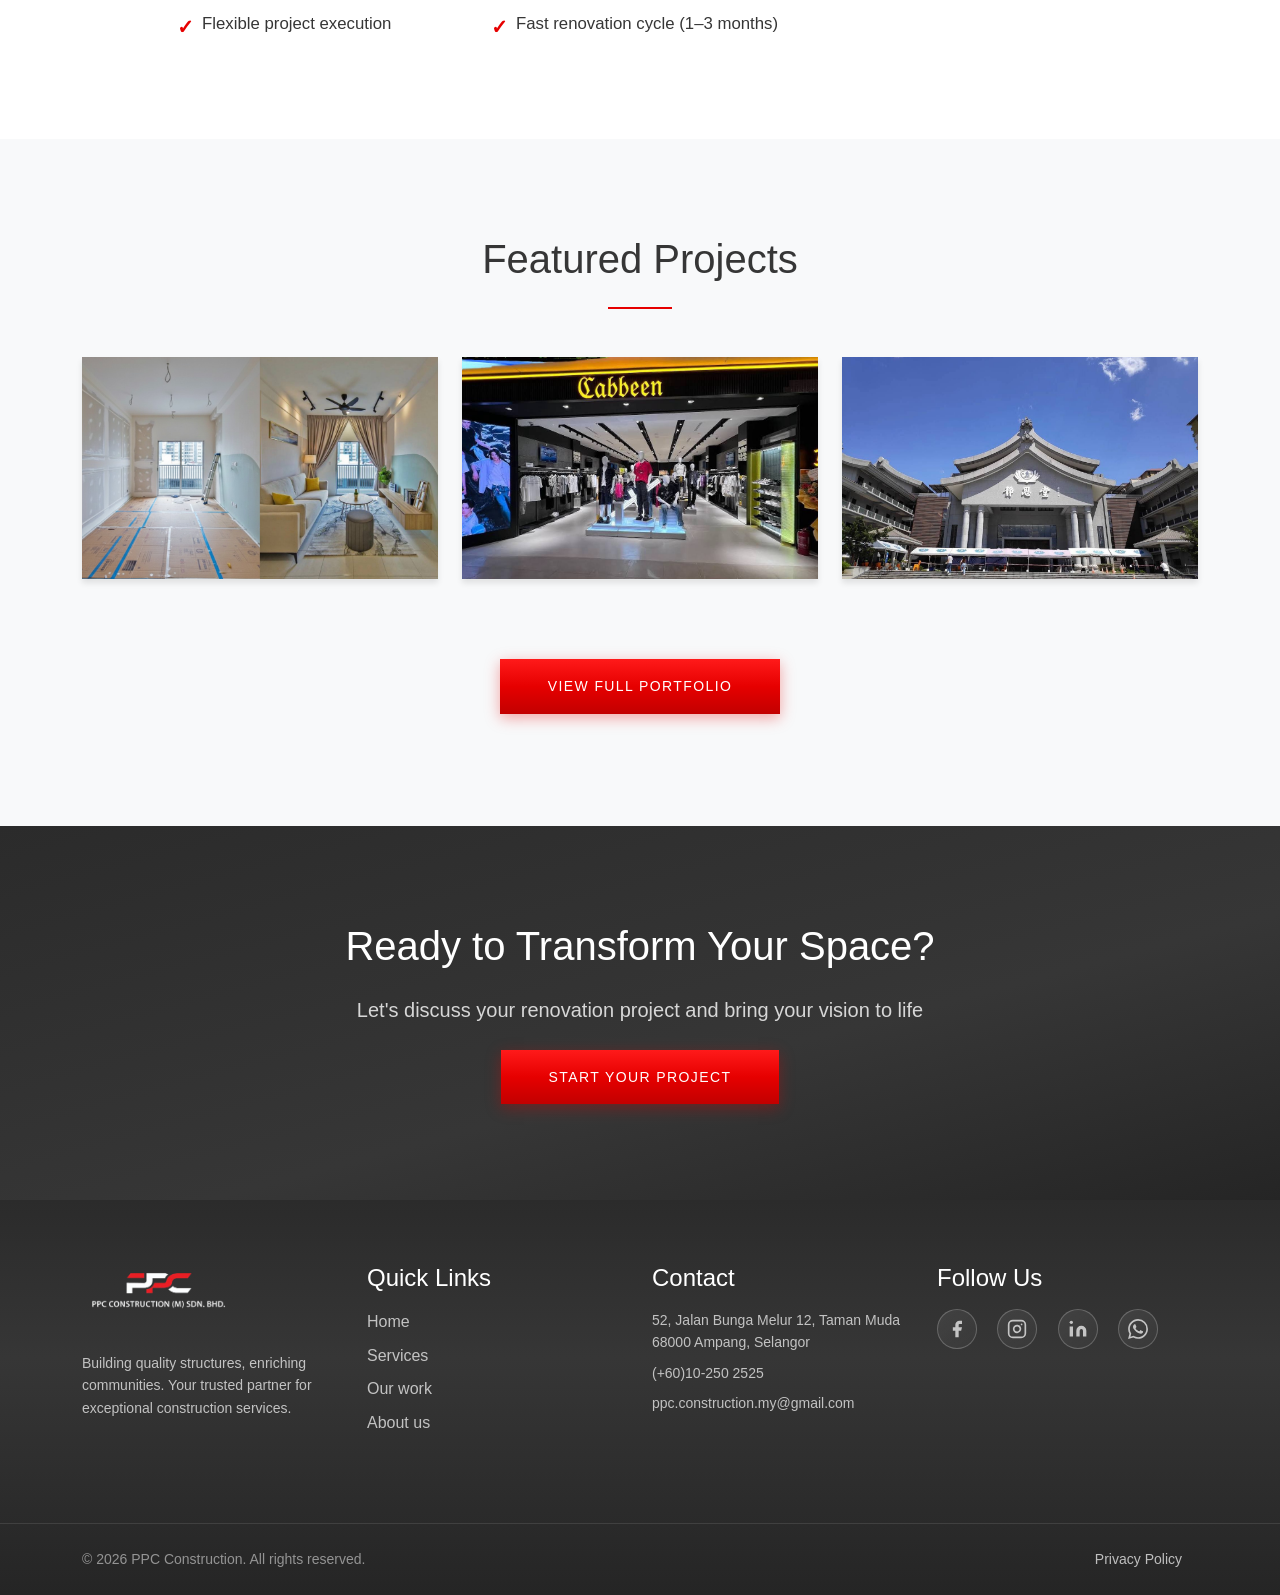
==== commit 3343ad3d: "Added and arranged our work image" ====
--- a/public/index.html
+++ b/public/index.html
@@ -3,9 +3,12 @@
 <head>
   <meta charset="UTF-8">
   <meta name="viewport" content="width=device-width, initial-scale=1.0">
+  <title>PPC Construction</title>
+  <meta name="description" content="PPC Construction delivers premium residential and commercial construction and renovation services. From concept to completion, we build with quality and precision.">
   <link rel="stylesheet" href="https://cdn.jsdelivr.net/npm/bootstrap@5.3.0/dist/css/bootstrap.min.css">
   <link rel="stylesheet" href="style/styles.css">
-  <!-- Title, description, favicon injected by js/components.js -->
+  <link rel="icon" href="images/company-logo.png" type="image/png" sizes="32x32">
+  <link rel="apple-touch-icon" href="images/company-logo.png">
   <script src="js/components.js"></script>
 </head>
 <body>
@@ -70,7 +73,7 @@
         <div class="col-md-4 mb-4">
           <div class="project-card">
             <div class="project-image-wrapper">
-              <img src="https://images.unsplash.com/photo-1749704647283-3ad79f4acc6a?crop=entropy&cs=tinysrgb&fit=max&fm=jpg&ixid=M3w3Nzg4Nzd8MHwxfHNlYXJjaHwxfHxtb2Rlcm4lMjBraXRjaGVuJTIwcmVub3ZhdGlvbiUyMGludGVyaW9yfGVufDF8fHx8MTc3Mjg4MDUxOHww&ixlib=rb-4.1.0&q=80&w=1080" alt="Before and After Renovation" class="project-image">
+              <img src="images\Before After Thumbnail.jpg" alt="Before and After Renovation" class="project-image">
               <div class="project-overlay">
                 <p class="text-white fs-5 fw-bold">Before & After Renovation</p>
               </div>
@@ -81,7 +84,7 @@
         <div class="col-md-4 mb-4">
           <div class="project-card">
             <div class="project-image-wrapper">
-              <img src="https://images.unsplash.com/photo-1669387448840-610c588f003d?crop=entropy&cs=tinysrgb&fit=max&fm=jpg&ixid=M3w3Nzg4Nzd8MHwxfHNlYXJjaHwxfHxsdXh1cnklMjBsaXZpbmclMjByb29tJTIwaW50ZXJpb3IlMjBkZXNpZ258ZW58MXx8fHwxNzcyNzk3OTU4fDA&ixlib=rb-4.1.0&q=80&w=1080" alt="Shoplot Renovation" class="project-image">
+              <img src="images\Cabbeen.jpg" alt="Shoplot Renovation" class="project-image">
               <div class="project-overlay">
                 <p class="text-white fs-5 fw-bold">Shoplot Renovation</p>
               </div>
@@ -92,9 +95,9 @@
         <div class="col-md-4 mb-4">
           <div class="project-card">
             <div class="project-image-wrapper">
-              <img src="https://images.unsplash.com/photo-1762418362644-a4daad168fb9?crop=entropy&cs=tinysrgb&fit=max&fm=jpg&ixid=M3w3Nzg4Nzd8MHwxfHNlYXJjaHwxfHxjb250ZW1wb3JhcnklMjBiYXRocm9vbSUyMHJlbm92YXRpb258ZW58MXx8fHwxNzcyODgwNTE4fDA&ixlib=rb-4.1.0&q=80&w=1080" alt="Interior Design Transformation" class="project-image">
+              <img src="images\TzuChi.jpg" alt="Community Space Renovation" class="project-image">
               <div class="project-overlay">
-                <p class="text-white fs-5 fw-bold">Interior Design Transformation</p>
+                <p class="text-white fs-5 fw-bold">Community Space Renovation</p>
               </div>
             </div>
           </div>
--- a/public/style/styles.css
+++ b/public/style/styles.css
@@ -190,6 +190,155 @@
   margin-bottom: 0.75rem;
 }
 
+/* Portfolio: before/after, video pairs, multi-image galleries */
+.project-badge {
+  display: inline-block;
+  font-size: 0.7rem;
+  letter-spacing: 0.12em;
+  text-transform: uppercase;
+  color: var(--primary-color);
+  margin-bottom: 0.5rem;
+  font-weight: 600;
+}
+
+.portfolio-ba-row {
+  display: grid;
+  grid-template-columns: 1fr 1fr;
+  gap: 1rem;
+  padding: 1rem;
+  background: linear-gradient(180deg, #eef0f3 0%, #e2e6eb 100%);
+  border-radius: 0.5rem;
+  border: 1px solid rgba(0, 0, 0, 0.06);
+}
+
+/* Tighter spacing when before/after sits in a narrow column (e.g. homepage featured grid) */
+.portfolio-ba-row--featured {
+  gap: 0.5rem;
+  padding: 0.5rem;
+}
+
+@media (min-width: 992px) {
+  .portfolio-ba-row--featured {
+    gap: 0.65rem;
+    padding: 0.65rem;
+  }
+}
+
+.portfolio-ba-item {
+  position: relative;
+  aspect-ratio: 16 / 10;
+  overflow: hidden;
+  border-radius: 0.5rem;
+  background: #0a0a0a;
+  border: 3px solid #fff;
+  box-shadow:
+    0 0 0 1px rgba(0, 0, 0, 0.08),
+    0 8px 24px rgba(0, 0, 0, 0.12);
+}
+
+.portfolio-ba-item img {
+  width: 100%;
+  height: 100%;
+  object-fit: cover;
+  transition: transform 0.6s;
+  display: block;
+}
+
+.project-card:hover .portfolio-ba-item img {
+  transform: scale(1.03);
+}
+
+.portfolio-ba-label {
+  position: absolute;
+  bottom: 0;
+  left: 0;
+  right: 0;
+  padding: 0.6rem 1rem;
+  background: linear-gradient(to top, rgba(0, 0, 0, 0.75), transparent);
+  color: #fff;
+  font-size: 0.7rem;
+  letter-spacing: 0.14em;
+  text-transform: uppercase;
+}
+
+.portfolio-video-row {
+  display: grid;
+  grid-template-columns: 1fr 1fr;
+  gap: 1rem;
+  padding: 1rem;
+  background: linear-gradient(180deg, #eef0f3 0%, #e2e6eb 100%);
+  border-radius: 0.5rem;
+  border: 1px solid rgba(0, 0, 0, 0.06);
+}
+
+.portfolio-video-item {
+  position: relative;
+  aspect-ratio: 16 / 10;
+  overflow: hidden;
+  border-radius: 0.5rem;
+  background: #0a0a0a;
+  border: 3px solid #fff;
+  box-shadow:
+    0 0 0 1px rgba(0, 0, 0, 0.08),
+    0 8px 24px rgba(0, 0, 0, 0.12);
+}
+
+.portfolio-video-item video {
+  width: 100%;
+  height: 100%;
+  display: block;
+  object-fit: cover;
+}
+
+.portfolio-video-item .portfolio-ba-label {
+  top: 0;
+  bottom: auto;
+  background: linear-gradient(to bottom, rgba(0, 0, 0, 0.75), transparent);
+  pointer-events: none;
+}
+
+.portfolio-gallery-inner {
+  padding: 0.75rem;
+}
+
+.portfolio-gallery-grid {
+  display: grid;
+  grid-template-columns: repeat(auto-fill, minmax(140px, 1fr));
+  gap: 0.5rem;
+}
+
+@media (min-width: 576px) {
+  .portfolio-gallery-grid {
+    grid-template-columns: repeat(auto-fill, minmax(180px, 1fr));
+    gap: 0.65rem;
+  }
+}
+
+.portfolio-gallery-grid img {
+  width: 100%;
+  aspect-ratio: 4 / 3;
+  object-fit: cover;
+  transition: transform 0.35s ease, box-shadow 0.35s ease;
+}
+
+.portfolio-gallery-grid img:hover {
+  transform: scale(1.02);
+  box-shadow: 0 4px 16px rgba(0, 0, 0, 0.15);
+}
+
+@media (max-width: 575px) {
+  .portfolio-ba-row,
+  .portfolio-video-row {
+    grid-template-columns: 1fr;
+  }
+
+  .portfolio-ba-row,
+  .portfolio-video-row {
+    gap: 0.75rem;
+    padding: 0.75rem;
+  }
+}
+
 /* Service Icons */
 .service-icon-wrapper {
   width: 8rem;
@@ -247,7 +396,8 @@
   transition: color 0.3s;
 }
 
-.footer a:hover {
+/* Do not use brand red on social icons — they set their own hover colours */
+.footer a:hover:not(.social-icon) {
   color: var(--primary-color);
 }
 
@@ -267,32 +417,62 @@
 .social-icon {
   width: 2.5rem;
   height: 2.5rem;
-  background: linear-gradient(145deg, rgba(255,255,255,0.08) 0%, rgba(255,255,255,0.02) 100%);
-  border: 1px solid rgba(255, 255, 255, 0.2);
+  background: linear-gradient(145deg, rgba(255, 255, 255, 0.08) 0%, rgba(255, 255, 255, 0.02) 100%);
+  border: 1px solid rgba(255, 255, 255, 0.22);
   border-radius: 50%;
   display: inline-flex;
   align-items: center;
   justify-content: center;
   margin-right: 1rem;
-  transition: all 0.3s;
+  transition: background 0.3s, border-color 0.3s, color 0.3s, transform 0.2s;
+  color: rgba(255, 255, 255, 0.72);
 }
 
 .social-icon:hover {
-  background: linear-gradient(145deg, #ff1a1a 0%, var(--primary-color) 50%, var(--primary-hover) 100%);
-  border-color: var(--primary-color);
-  color: #fff;
-}
-
-.social-icon:hover svg {
+  transform: translateY(-2px);
+}
+
+.social-icon svg {
+  fill: currentColor;
+}
+
+.social-icon-outline svg {
+  fill: none !important;
+  stroke: currentColor;
+}
+
+/* Brand colours on hover (no default red) */
+.social-icon-facebook:hover {
+  background: #1877f2;
+  border-color: #1877f2;
+  color: #fff;
+}
+
+.social-icon-instagram:hover {
+  background: linear-gradient(45deg, #f09433 0%, #e6683c 25%, #dc2743 50%, #cc2366 75%, #bc1888 100%);
+  border-color: rgba(255, 255, 255, 0.35);
+  color: #fff;
+}
+
+.social-icon-linkedin:hover {
+  background: #0a66c2;
+  border-color: #0a66c2;
+  color: #fff;
+}
+
+.social-icon-whatsapp:hover {
+  background: linear-gradient(145deg, #20c55e 0%, #25d366 50%, #128c7e 100%);
+  border-color: #25d366;
+  color: #fff;
+}
+
+/* Ensure glyphs stay white on brand backgrounds (override any inherited link colour) */
+.footer .social-icon:hover svg {
   fill: #fff;
   stroke: #fff;
 }
 
-.social-icon-outline svg {
-  fill: none !important;
-}
-
-.social-icon:hover.social-icon-outline svg {
+.footer .social-icon-outline:hover svg {
   fill: none !important;
   stroke: #fff;
 }
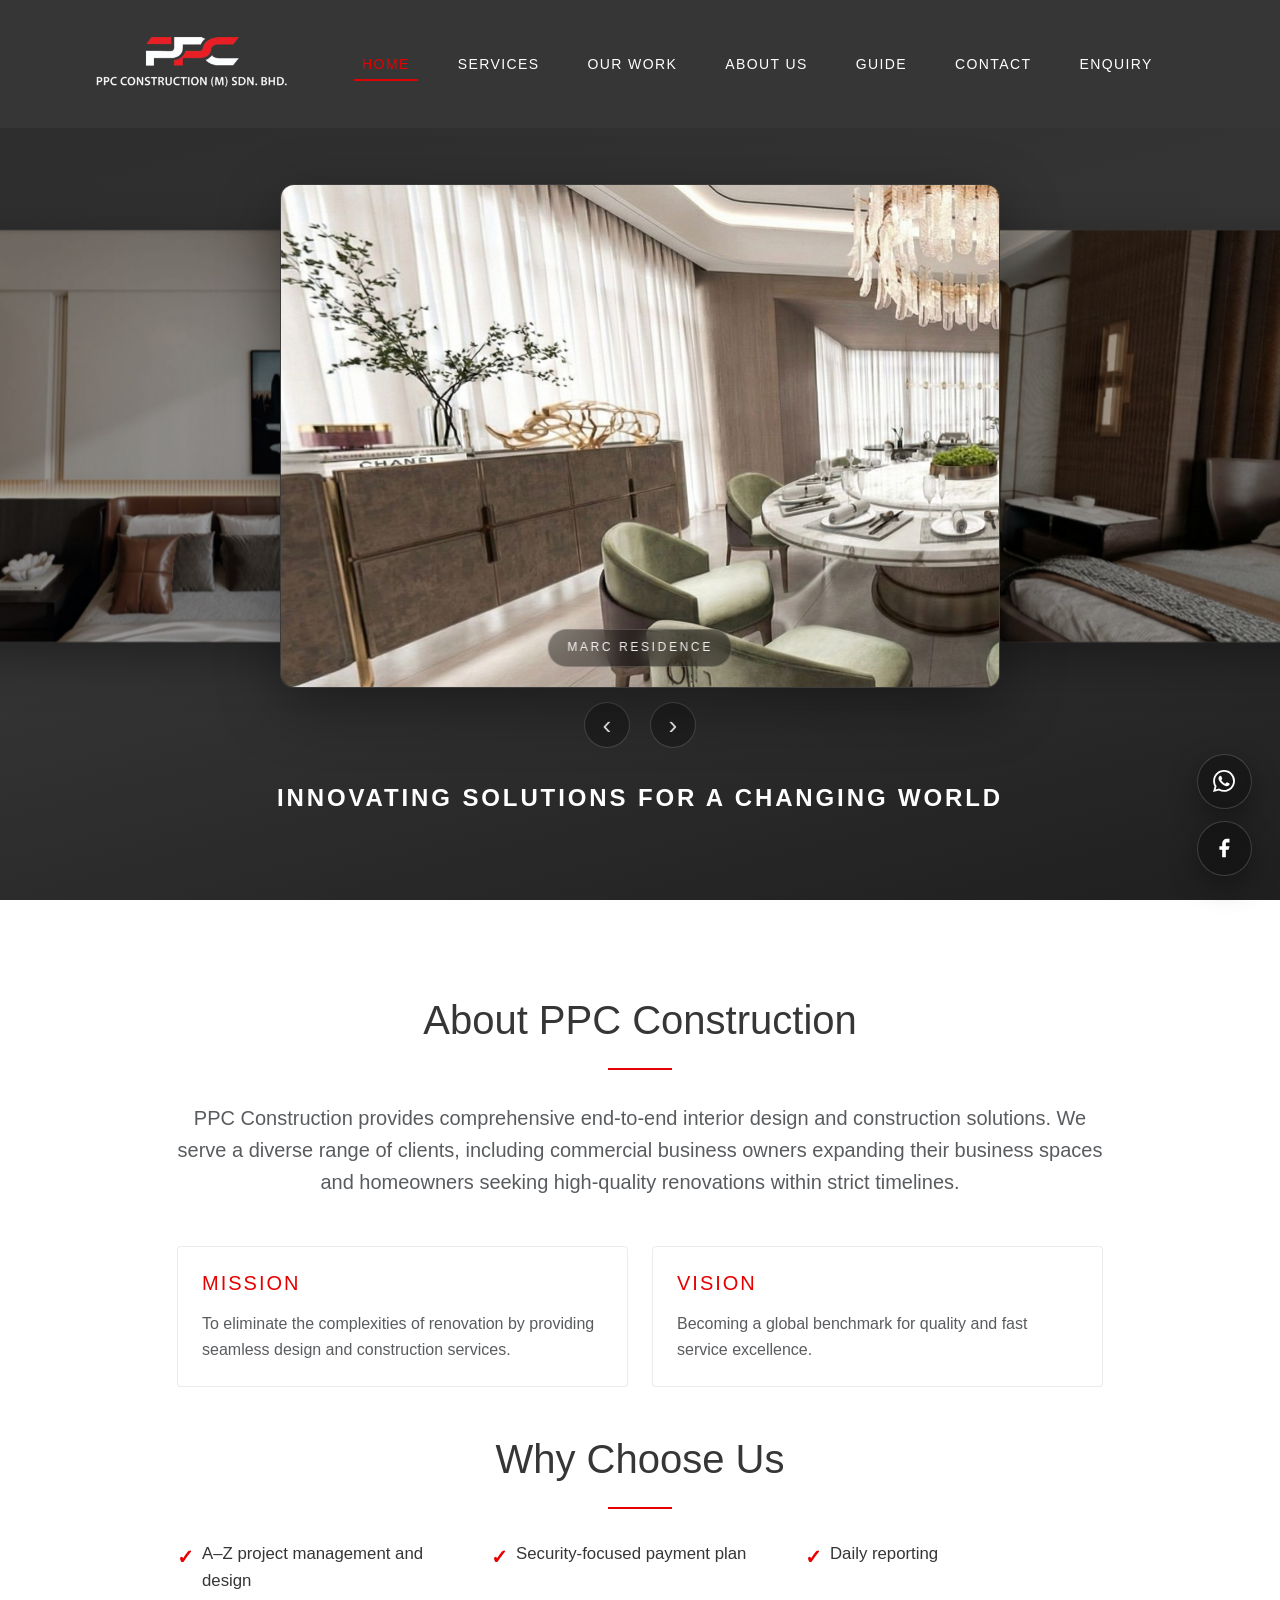
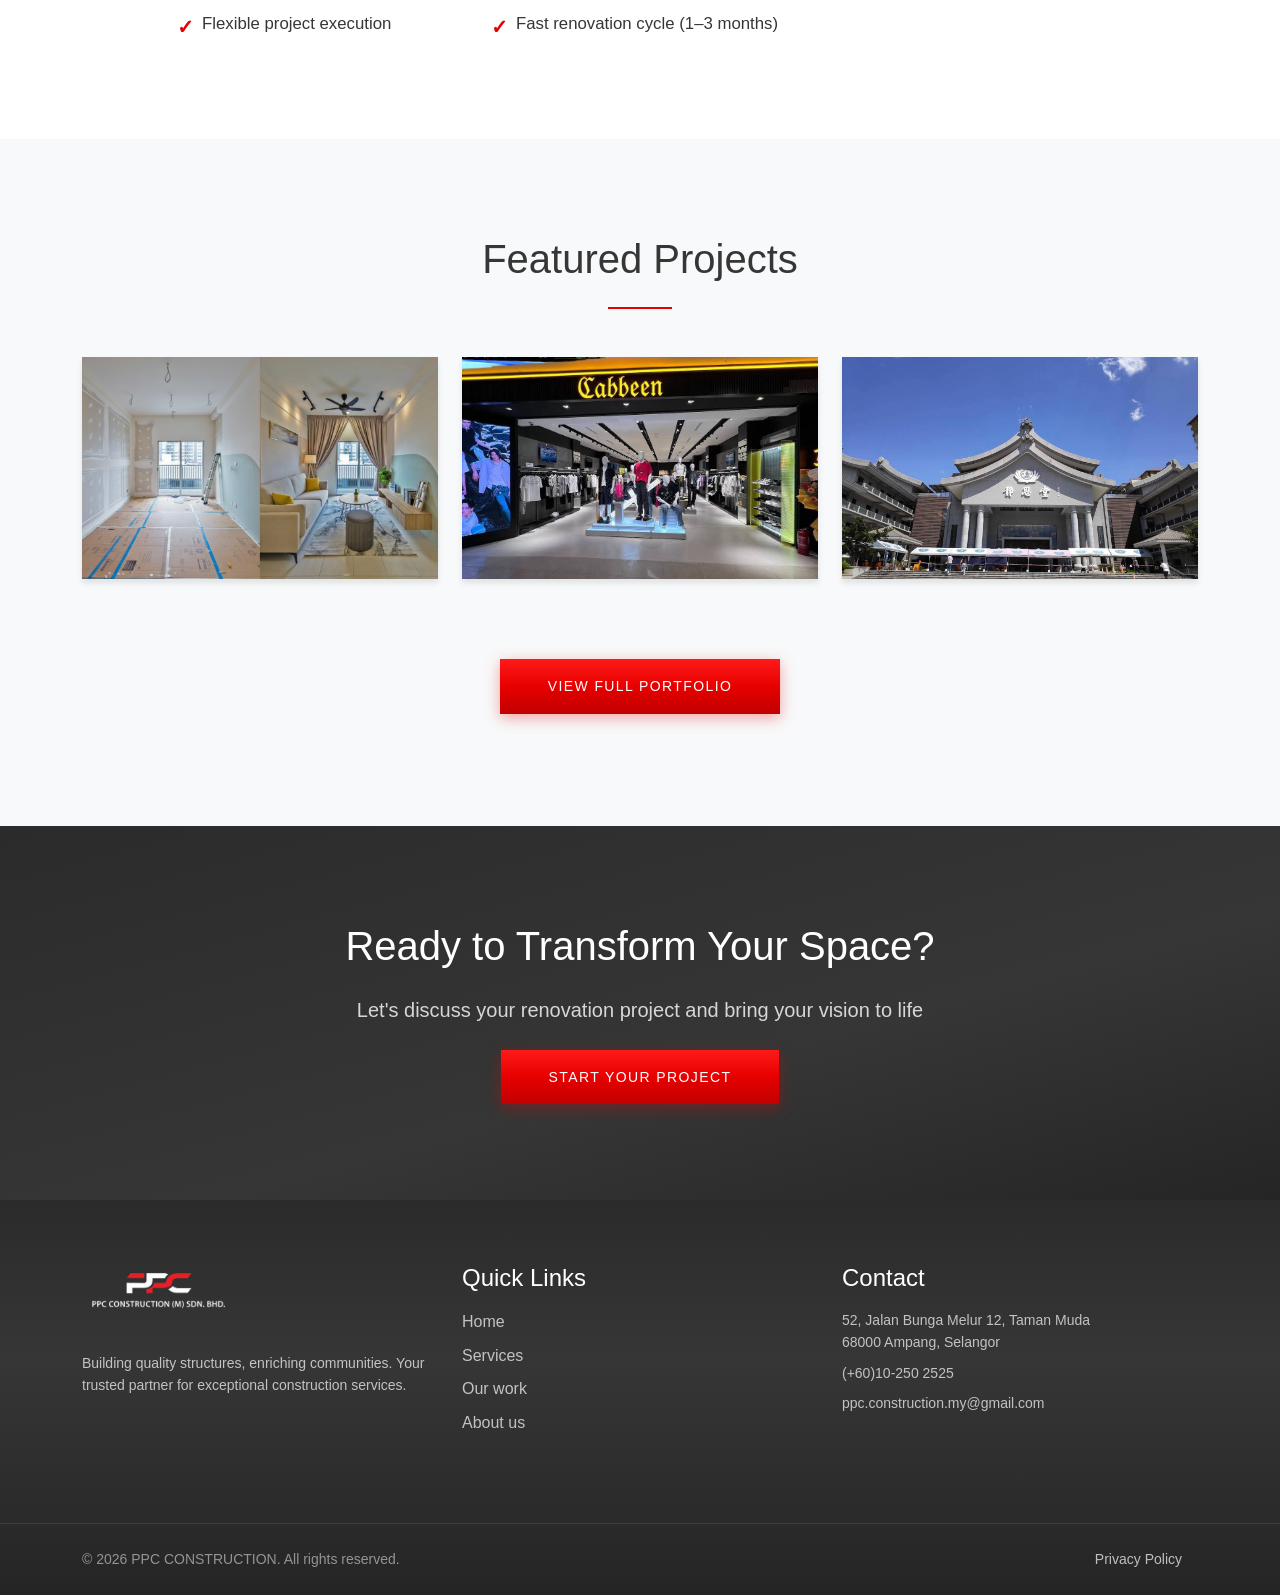
==== commit 7bd58075: "Replace index logo with slide show, change icon placement, and make featured projects clickable" ====
--- a/public/index.html
+++ b/public/index.html
@@ -18,7 +18,44 @@
   <!-- Hero Section -->
   <section class="hero-section">
     <div class="container">
-      <img src="images/company-logo.png" alt="PPC Construction" class="hero-logo">
+      <div class="hero-coverflow" data-hero-coverflow aria-label="Featured: MARC Residence slideshow">
+        <div class="hero-coverflow__stage" data-hero-coverflow-stage>
+          <div class="hero-coverflow__slide" data-hero-coverflow-slide>
+            <img src="images/MARC Residence 1.jpg" alt="MARC Residence project photo 1" class="hero-coverflow__img">
+          </div>
+          <div class="hero-coverflow__slide" data-hero-coverflow-slide>
+            <img src="images/MARC Residence 2.jpg" alt="MARC Residence project photo 2" class="hero-coverflow__img">
+          </div>
+          <div class="hero-coverflow__slide" data-hero-coverflow-slide>
+            <img src="images/MARC Residence 3.jpg" alt="MARC Residence project photo 3" class="hero-coverflow__img">
+          </div>
+          <div class="hero-coverflow__slide" data-hero-coverflow-slide>
+            <img src="images/MARC Residence 4.jpg" alt="MARC Residence project photo 4" class="hero-coverflow__img">
+          </div>
+          <div class="hero-coverflow__slide" data-hero-coverflow-slide>
+            <img src="images/MARC Residence 5.jpg" alt="MARC Residence project photo 5" class="hero-coverflow__img">
+          </div>
+          <div class="hero-coverflow__slide" data-hero-coverflow-slide>
+            <img src="images/MARC Residence 6.jpg" alt="MARC Residence project photo 6" class="hero-coverflow__img">
+          </div>
+          <div class="hero-coverflow__slide" data-hero-coverflow-slide>
+            <img src="images/MARC Residence 7.jpg" alt="MARC Residence project photo 7" class="hero-coverflow__img">
+          </div>
+          <div class="hero-coverflow__slide" data-hero-coverflow-slide>
+            <img src="images/MARC Residence 8.jpg" alt="MARC Residence project photo 8" class="hero-coverflow__img">
+          </div>
+        </div>
+        <div class="hero-coverflow__project-name" aria-hidden="true">MARC Residence</div>
+
+        <div class="hero-coverflow__controls" aria-label="Slideshow controls">
+          <button type="button" class="hero-coverflow__btn" data-hero-coverflow-prev aria-label="Previous slide">
+            <span aria-hidden="true">‹</span>
+          </button>
+          <button type="button" class="hero-coverflow__btn" data-hero-coverflow-next aria-label="Next slide">
+            <span aria-hidden="true">›</span>
+          </button>
+        </div>
+      </div>
       <p class="hero-tagline">INNOVATING SOLUTIONS FOR A CHANGING WORLD</p>
     </div>
   </section>
@@ -71,36 +108,42 @@
       
       <div class="row mt-5">
         <div class="col-md-4 mb-4">
-          <div class="project-card">
-            <div class="project-image-wrapper">
-              <img src="images\Before After Thumbnail.jpg" alt="Before and After Renovation" class="project-image">
-              <div class="project-overlay">
-                <p class="text-white fs-5 fw-bold">Before & After Renovation</p>
-              </div>
-            </div>
-          </div>
+          <a class="project-card-link" href="our-work.html#project-before-after" aria-label="View Before & After Renovation project">
+            <div class="project-card">
+              <div class="project-image-wrapper">
+                <img src="images\\Before After Thumbnail.jpg" alt="Before and After Renovation" class="project-image">
+                <div class="project-overlay">
+                  <p class="text-white fs-5 fw-bold">Before &amp; After Renovation</p>
+                </div>
+              </div>
+            </div>
+          </a>
         </div>
         
         <div class="col-md-4 mb-4">
-          <div class="project-card">
-            <div class="project-image-wrapper">
-              <img src="images\Cabbeen.jpg" alt="Shoplot Renovation" class="project-image">
-              <div class="project-overlay">
-                <p class="text-white fs-5 fw-bold">Shoplot Renovation</p>
-              </div>
-            </div>
-          </div>
+          <a class="project-card-link" href="our-work.html#project-cabbeen" aria-label="View Cabbeen shoplot renovation project">
+            <div class="project-card">
+              <div class="project-image-wrapper">
+                <img src="images\\Cabbeen.jpg" alt="Shoplot Renovation" class="project-image">
+                <div class="project-overlay">
+                  <p class="text-white fs-5 fw-bold">Shoplot Renovation</p>
+                </div>
+              </div>
+            </div>
+          </a>
         </div>
         
         <div class="col-md-4 mb-4">
-          <div class="project-card">
-            <div class="project-image-wrapper">
-              <img src="images\TzuChi.jpg" alt="Community Space Renovation" class="project-image">
-              <div class="project-overlay">
-                <p class="text-white fs-5 fw-bold">Community Space Renovation</p>
-              </div>
-            </div>
-          </div>
+          <a class="project-card-link" href="our-work.html#project-tzuchi" aria-label="View Tzu Chi community space renovation project">
+            <div class="project-card">
+              <div class="project-image-wrapper">
+                <img src="images\\TzuChi.jpg" alt="Community Space Renovation" class="project-image">
+                <div class="project-overlay">
+                  <p class="text-white fs-5 fw-bold">Community Space Renovation</p>
+                </div>
+              </div>
+            </div>
+          </a>
         </div>
       </div>
       <p class="text-center mt-4"><a href="our-work.html" class="btn-primary-custom">VIEW FULL PORTFOLIO</a></p>
@@ -127,5 +170,90 @@
 
   <!-- Bootstrap JS -->
   <script src="https://cdn.jsdelivr.net/npm/bootstrap@5.3.0/dist/js/bootstrap.bundle.min.js"></script>
+  <script>
+    (function () {
+      const root = document.querySelector('[data-hero-coverflow]');
+      if (!root) return;
+
+      const stage = root.querySelector('[data-hero-coverflow-stage]');
+      const slides = Array.from(root.querySelectorAll('[data-hero-coverflow-slide]'));
+      const prevBtn = root.querySelector('[data-hero-coverflow-prev]');
+      const nextBtn = root.querySelector('[data-hero-coverflow-next]');
+      if (!stage || slides.length < 2) return;
+
+      const prefersReduced = window.matchMedia && window.matchMedia('(prefers-reduced-motion: reduce)').matches;
+      const intervalMs = 4500;
+      let index = 0;
+      let timer = null;
+
+      function mod(n, m) {
+        return ((n % m) + m) % m;
+      }
+
+      function apply() {
+        const n = slides.length;
+        const active = mod(index, n);
+        const prev = mod(active - 1, n);
+        const next = mod(active + 1, n);
+
+        for (let i = 0; i < n; i++) {
+          const el = slides[i];
+          el.classList.remove(
+            'is-active',
+            'is-prev',
+            'is-next',
+            'is-hidden-left',
+            'is-hidden-right'
+          );
+
+          if (i === active) el.classList.add('is-active');
+          else if (i === prev) el.classList.add('is-prev');
+          else if (i === next) el.classList.add('is-next');
+          else {
+            const dist = mod(i - active, n);
+            el.classList.add(dist < n / 2 ? 'is-hidden-right' : 'is-hidden-left');
+          }
+        }
+      }
+
+      function stop() {
+        if (timer) window.clearInterval(timer);
+        timer = null;
+      }
+
+      function start() {
+        if (prefersReduced) return;
+        stop();
+        timer = window.setInterval(function () {
+          index += 1;
+          apply();
+        }, intervalMs);
+      }
+
+      function go(delta) {
+        index += delta;
+        apply();
+        start();
+      }
+
+      if (prevBtn) prevBtn.addEventListener('click', function () { go(-1); });
+      if (nextBtn) nextBtn.addEventListener('click', function () { go(1); });
+
+      root.addEventListener('mouseenter', stop);
+      root.addEventListener('mouseleave', start);
+      root.addEventListener('focusin', stop);
+      root.addEventListener('focusout', start);
+
+      // Keyboard support when focused
+      root.setAttribute('tabindex', '0');
+      root.addEventListener('keydown', function (e) {
+        if (e.key === 'ArrowLeft') { e.preventDefault(); go(-1); }
+        if (e.key === 'ArrowRight') { e.preventDefault(); go(1); }
+      });
+
+      apply();
+      start();
+    })();
+  </script>
 </body>
 </html>
--- a/public/style/styles.css
+++ b/public/style/styles.css
@@ -5,6 +5,9 @@
   --dark-bg: #363636;
   --dark-bg-light: #2b2b2b;
   --text-dark: #363636;
+  /* Motion */
+  --ease-out: cubic-bezier(0.22, 1, 0.36, 1);
+  --motion-duration: 0.75s;
 }
 
 * {
@@ -17,6 +20,13 @@
   font-family: -apple-system, BlinkMacSystemFont, 'Segoe UI', 'Roboto', 'Oxygen', 'Ubuntu', 'Cantarell', sans-serif;
   line-height: 1.6;
   color: #333;
+  overflow-x: hidden;
+}
+
+@media (prefers-reduced-motion: no-preference) {
+  html {
+    scroll-behavior: smooth;
+  }
 }
 
 /* Navigation */
@@ -27,6 +37,11 @@
   top: 0;
   width: 100%;
   z-index: 1000;
+  transition: box-shadow 0.35s var(--ease-out), background-color 0.35s ease;
+}
+
+.navbar.navbar-scrolled {
+  box-shadow: 0 4px 28px rgba(0, 0, 0, 0.28);
 }
 
 .navbar-brand {
@@ -48,7 +63,29 @@
   font-size: 0.875rem;
   letter-spacing: 0.1em;
   margin: 0 1rem;
-  transition: color 0.3s;
+  position: relative;
+  transition: color 0.3s ease, opacity 0.25s ease;
+}
+
+@media (prefers-reduced-motion: no-preference) {
+  .navbar-nav .nav-link::after {
+    content: '';
+    position: absolute;
+    left: 0;
+    right: 0;
+    bottom: 0.15rem;
+    height: 2px;
+    background: var(--primary-color);
+    transform: scaleX(0);
+    transform-origin: center;
+    transition: transform 0.3s var(--ease-out);
+    opacity: 0.95;
+  }
+
+  .navbar-nav .nav-link:hover::after,
+  .navbar-nav .nav-link.active::after {
+    transform: scaleX(1);
+  }
 }
 
 .navbar-nav .nav-link:hover,
@@ -73,17 +110,170 @@
   justify-content: center;
   text-align: center;
   padding-top: 80px;
-}
-
-.hero-logo {
-  max-height: 18rem;
-  width: auto;
-  max-width: 100%;
-  object-fit: contain;
-  margin-bottom: 2rem;
+  overflow: hidden;
+}
+
+/* Hero coverflow slider (homepage) */
+.hero-coverflow {
+  width: min(1100px, 92vw);
+  margin: 1.25rem auto 2rem;
+}
+
+.hero-coverflow__stage {
+  position: relative;
+  height: clamp(360px, 56vh, 660px);
+  perspective: 1000px;
+  transform-style: preserve-3d;
+}
+
+.hero-coverflow__slide {
+  position: absolute;
+  inset: 0;
+  margin: 0 auto;
+  width: min(720px, 78%);
+  height: 100%;
+  border-radius: 14px;
+  overflow: hidden;
+  background: #101010;
+  border: 1px solid rgba(255, 255, 255, 0.18);
+  box-shadow: 0 18px 60px rgba(0, 0, 0, 0.38);
+  opacity: 0;
+  transform: translateX(0) scale(0.9);
+  transition:
+    transform 0.6s var(--ease-out),
+    opacity 0.6s var(--ease-out),
+    filter 0.6s var(--ease-out);
+  will-change: transform, opacity;
+  pointer-events: none;
+}
+
+.hero-coverflow__slide::after {
+  content: '';
+  position: absolute;
+  inset: 0;
+  background: transparent;
+  transition: background 0.6s var(--ease-out);
+  pointer-events: none;
+}
+
+.hero-coverflow__slide.is-active {
+  opacity: 1;
+  transform: translateX(0) scale(1);
+  z-index: 3;
+  pointer-events: auto;
+}
+
+.hero-coverflow__slide.is-prev,
+.hero-coverflow__slide.is-next {
+  opacity: 1;
+  z-index: 2;
+  filter: saturate(0.95) brightness(0.9);
+}
+
+.hero-coverflow__slide.is-prev::after,
+.hero-coverflow__slide.is-next::after {
+  background: rgba(0, 0, 0, 0.25);
+}
+
+.hero-coverflow__slide.is-prev {
+  transform: translateX(-58%) scale(0.82);
+}
+
+.hero-coverflow__slide.is-next {
+  transform: translateX(58%) scale(0.82);
+}
+
+.hero-coverflow__slide.is-hidden-left {
+  opacity: 0;
+  transform: translateX(-90%) scale(0.75);
+  z-index: 1;
+}
+
+.hero-coverflow__slide.is-hidden-right {
+  opacity: 0;
+  transform: translateX(90%) scale(0.75);
+  z-index: 1;
+}
+
+.hero-coverflow__img {
+  width: 100%;
+  height: 100%;
   display: block;
-  margin-left: auto;
-  margin-right: auto;
+  object-fit: cover;
+}
+
+.hero-coverflow__controls {
+  display: flex;
+  justify-content: center;
+  gap: 1.25rem;
+  margin-top: 0.9rem;
+}
+
+.hero-coverflow__project-name {
+  position: absolute;
+  left: 50%;
+  transform: translateX(-50%);
+  bottom: 5.1rem;
+  z-index: 4;
+  padding: 0.5rem 1.15rem;
+  border-radius: 999px;
+  background: rgba(0, 0, 0, 0.4);
+  border: 1px solid rgba(255, 255, 255, 0.18);
+  color: rgba(255, 255, 255, 0.92);
+  letter-spacing: 0.22em;
+  text-transform: uppercase;
+  font-size: 0.75rem;
+  pointer-events: none;
+  backdrop-filter: blur(10px);
+  -webkit-backdrop-filter: blur(10px);
+}
+
+/* Homepage featured projects: make entire card clickable */
+.project-card-link {
+  display: block;
+  color: inherit;
+  text-decoration: none;
+}
+
+.project-card-link:focus-visible {
+  outline: 2px solid rgba(230, 0, 0, 0.7);
+  outline-offset: 4px;
+  border-radius: 14px;
+}
+
+.hero-coverflow__btn {
+  width: 46px;
+  height: 46px;
+  border-radius: 999px;
+  border: 1px solid rgba(255, 255, 255, 0.18);
+  background: rgba(0, 0, 0, 0.28);
+  color: rgba(255, 255, 255, 0.9);
+  display: grid;
+  place-items: center;
+  font-size: 1.65rem;
+  line-height: 1;
+  transition:
+    transform 0.18s ease,
+    background 0.25s ease,
+    border-color 0.25s ease,
+    color 0.25s ease;
+}
+
+.hero-coverflow__btn:hover {
+  transform: translateY(-2px);
+  background: rgba(0, 0, 0, 0.4);
+  border-color: rgba(255, 255, 255, 0.28);
+  color: #fff;
+}
+
+.hero-coverflow__btn:active {
+  transform: translateY(0);
+}
+
+.hero-coverflow:focus-visible {
+  outline: 2px solid rgba(255, 255, 255, 0.9);
+  outline-offset: 6px;
+  border-radius: 12px;
 }
 
 .hero-tagline {
@@ -94,6 +284,30 @@
   line-height: 1.5;
   margin: 0;
   text-transform: uppercase;
+}
+
+@media (prefers-reduced-motion: no-preference) {
+  body.js-motion .hero-motion .hero-coverflow,
+  body.js-motion .hero-motion .hero-tagline {
+    opacity: 0;
+    transform: translateY(1.5rem);
+  }
+
+  body.js-motion .hero-motion.hero-motion-in .hero-coverflow {
+    opacity: 1;
+    transform: translateY(0);
+    transition:
+      opacity 1s var(--ease-out),
+      transform 1s var(--ease-out);
+  }
+
+  body.js-motion .hero-motion.hero-motion-in .hero-tagline {
+    opacity: 1;
+    transform: translateY(0);
+    transition:
+      opacity 0.85s var(--ease-out) 0.14s,
+      transform 0.85s var(--ease-out) 0.14s;
+  }
 }
 
 /* Section Styling */
@@ -113,6 +327,7 @@
   height: 2px;
   background-color: var(--primary-color);
   margin: 0 auto 2rem;
+  transform-origin: center;
 }
 
 /* Buttons */
@@ -123,7 +338,10 @@
   font-size: 0.875rem;
   letter-spacing: 0.1em;
   border: none;
-  transition: box-shadow 0.3s, transform 0.2s;
+  transition:
+    box-shadow 0.35s var(--ease-out),
+    transform 0.3s var(--ease-out),
+    background 0.35s ease;
   text-decoration: none;
   display: inline-block;
   box-shadow: 0 4px 14px rgba(230, 0, 0, 0.35);
@@ -132,7 +350,12 @@
 .btn-primary-custom:hover {
   background: linear-gradient(180deg, #ff3333 0%, #e60000 50%, #a80000 100%);
   color: #fff;
-  box-shadow: 0 6px 20px rgba(230, 0, 0, 0.45);
+  box-shadow: 0 8px 26px rgba(230, 0, 0, 0.42);
+  transform: translateY(-2px);
+}
+
+.btn-primary-custom:active {
+  transform: translateY(0);
 }
 
 /* Project Cards */
@@ -140,12 +363,15 @@
   overflow: hidden;
   margin-bottom: 2rem;
   box-shadow: 0 4px 6px rgba(0, 0, 0, 0.1);
-  transition: box-shadow 0.3s;
+  transition:
+    box-shadow 0.4s var(--ease-out),
+    transform 0.4s var(--ease-out);
   background: #fff;
 }
 
 .project-card:hover {
-  box-shadow: 0 10px 30px rgba(0, 0, 0, 0.2);
+  box-shadow: 0 14px 40px rgba(0, 0, 0, 0.16);
+  transform: translateY(-4px);
 }
 
 .project-image-wrapper {
@@ -173,7 +399,7 @@
   align-items: center;
   justify-content: center;
   opacity: 0;
-  transition: opacity 0.3s;
+  transition: opacity 0.4s var(--ease-out);
 }
 
 .project-card:hover .project-overlay {
@@ -428,6 +654,73 @@
   color: rgba(255, 255, 255, 0.72);
 }
 
+/* Sticky social icons (bottom-right) */
+.sticky-social {
+  position: fixed;
+  right: 28px;
+  bottom: 24px;
+  z-index: 1200;
+  display: flex;
+  flex-direction: column;
+  gap: 12px;
+}
+
+.sticky-social__icon {
+  width: 3.45rem;
+  height: 3.45rem;
+  border-radius: 999px;
+  display: inline-flex;
+  align-items: center;
+  justify-content: center;
+  text-decoration: none;
+  color: #fff;
+  border: 1px solid rgba(255, 255, 255, 0.18);
+  background: rgba(0, 0, 0, 0.32);
+  box-shadow: 0 10px 28px rgba(0, 0, 0, 0.35);
+  backdrop-filter: blur(10px);
+  -webkit-backdrop-filter: blur(10px);
+  transition:
+    transform 0.2s ease,
+    box-shadow 0.2s ease,
+    background 0.2s ease,
+    border-color 0.2s ease;
+}
+
+.sticky-social__icon:hover {
+  transform: translateY(-2px);
+  box-shadow: 0 14px 34px rgba(0, 0, 0, 0.42);
+  border-color: rgba(255, 255, 255, 0.28);
+}
+
+.sticky-social__icon svg {
+  fill: currentColor;
+  width: 22px;
+  height: 22px;
+}
+
+.sticky-social__icon--facebook:hover {
+  background: #1877f2;
+  border-color: #1877f2;
+}
+
+.sticky-social__icon--whatsapp:hover {
+  background: linear-gradient(145deg, #20c55e 0%, #25d366 50%, #128c7e 100%);
+  border-color: #25d366;
+}
+
+@media (max-width: 575px) {
+  .sticky-social {
+    right: 18px;
+    bottom: 18px;
+    gap: 10px;
+  }
+
+  .sticky-social__icon {
+    width: 3.1rem;
+    height: 3.1rem;
+  }
+}
+
 .social-icon:hover {
   transform: translateY(-2px);
 }
@@ -482,6 +775,11 @@
   font-size: 0.875rem;
   color: #4b5563;
   margin-bottom: 0.5rem;
+}
+
+.form-control,
+.form-select {
+  transition: border-color 0.3s var(--ease-out), box-shadow 0.3s var(--ease-out);
 }
 
 .form-control:focus,
@@ -499,13 +797,28 @@
   background-color: #f3f4f6;
   color: #374151;
   margin: 0 0.5rem 1rem;
-  transition: all 0.3s;
+  border-radius: 0.25rem;
+  cursor: pointer;
+  transition:
+    background-color 0.35s var(--ease-out),
+    color 0.35s ease,
+    box-shadow 0.35s var(--ease-out),
+    transform 0.25s var(--ease-out);
+}
+
+.filter-btn:hover {
+  transform: translateY(-2px);
+  box-shadow: 0 6px 16px rgba(0, 0, 0, 0.1);
 }
 
 .filter-btn:hover,
 .filter-btn.active {
   background-color: var(--primary-color);
   color: #fff;
+}
+
+.filter-btn.active {
+  box-shadow: 0 4px 14px rgba(230, 0, 0, 0.35);
 }
 
 /* Icon Circle */
@@ -538,6 +851,16 @@
   background: #fff;
   border: 1px solid rgba(0, 0, 0, 0.08);
   border-radius: 0.25rem;
+  transition:
+    border-color 0.35s var(--ease-out),
+    box-shadow 0.35s var(--ease-out),
+    transform 0.35s var(--ease-out);
+}
+
+.content-block:hover {
+  border-color: rgba(230, 0, 0, 0.22);
+  box-shadow: 0 8px 28px rgba(0, 0, 0, 0.08);
+  transform: translateY(-3px);
 }
 
 /* Key benefits list */
@@ -560,12 +883,16 @@
   background: #fff;
   border: 1px solid rgba(0, 0, 0, 0.08);
   border-radius: 0.25rem;
-  transition: border-color 0.2s, box-shadow 0.2s;
+  transition:
+    border-color 0.35s var(--ease-out),
+    box-shadow 0.35s var(--ease-out),
+    transform 0.35s var(--ease-out);
 }
 
 .service-item:hover {
   border-color: var(--primary-color);
-  box-shadow: 0 2px 8px rgba(230, 0, 0, 0.1);
+  box-shadow: 0 6px 20px rgba(230, 0, 0, 0.12);
+  transform: translateY(-2px);
 }
 
 .service-item-icon {
@@ -576,8 +903,20 @@
 
 /* Responsive */
 @media (max-width: 768px) {
-  .hero-logo {
-    max-height: 12rem;
+  .hero-coverflow__stage {
+    height: clamp(300px, 46vh, 500px);
+  }
+
+  .hero-coverflow__slide {
+    width: min(680px, 86%);
+  }
+
+  .hero-coverflow__slide.is-prev {
+    transform: translateX(-66%) scale(0.78);
+  }
+
+  .hero-coverflow__slide.is-next {
+    transform: translateX(66%) scale(0.78);
   }
 
   .hero-tagline {
@@ -686,3 +1025,199 @@
 .policy-block a:hover {
   text-decoration: underline;
 }
+
+/* ─── Page motion (scroll reveal + hero) — toggled via body.js-motion from components.js ─── */
+@media (prefers-reduced-motion: no-preference) {
+  body.js-motion .motion-section {
+    opacity: 0;
+    transform: translateY(1.75rem);
+    transition:
+      opacity var(--motion-duration) var(--ease-out),
+      transform var(--motion-duration) var(--ease-out);
+  }
+
+  body.js-motion .motion-section.motion-in {
+    opacity: 1;
+    transform: translateY(0);
+  }
+
+  body.js-motion .motion-section:not(.motion-in) .section-divider {
+    transform: scaleX(0);
+    opacity: 0;
+    transition:
+      transform 0.55s var(--ease-out),
+      opacity 0.35s ease;
+  }
+
+  body.js-motion .motion-section.motion-in .section-divider {
+    transform: scaleX(1);
+    opacity: 1;
+    transition:
+      transform 0.6s var(--ease-out) 0.08s,
+      opacity 0.4s ease 0.05s;
+  }
+}
+
+@media (prefers-reduced-motion: reduce) {
+  html {
+    scroll-behavior: auto;
+  }
+
+  .navbar.navbar-scrolled {
+    box-shadow: none;
+  }
+
+  .btn-primary-custom:hover,
+  .project-card:hover,
+  .content-block:hover,
+  .service-item:hover,
+  .filter-btn:hover {
+    transform: none;
+  }
+}
+
+/* Enquiry form: glass success modal + animated tick */
+.enquiry-success-modal__dialog {
+  max-width: 420px;
+}
+
+.enquiry-success-modal__card {
+  position: relative;
+  overflow: visible;
+  background: rgba(255, 255, 255, 0.1);
+  backdrop-filter: blur(18px);
+  -webkit-backdrop-filter: blur(18px);
+  border: 1px solid rgba(255, 255, 255, 0.38) !important;
+  border-radius: 1.35rem;
+  box-shadow:
+    0 25px 50px -12px rgba(0, 0, 0, 0.45),
+    inset 0 1px 0 rgba(255, 255, 255, 0.15);
+  padding: 2.25rem 1.75rem 1.85rem;
+}
+
+.enquiry-success-modal__inner {
+  padding-top: 0.25rem;
+}
+
+.enquiry-success-modal__close {
+  position: absolute;
+  top: 0.85rem;
+  right: 0.85rem;
+  z-index: 2;
+  opacity: 0.9;
+  filter: invert(1);
+}
+
+.enquiry-success-modal__tick-wrap {
+  display: flex;
+  justify-content: center;
+  margin-bottom: 0.25rem;
+}
+
+.enquiry-success-modal__tick-svg {
+  display: block;
+  overflow: visible;
+}
+
+.enquiry-success-modal__tick-bg {
+  fill: #22c55e;
+}
+
+.enquiry-success-modal__tick-icon {
+  transform-origin: 36px 36px;
+  transform: scale(0);
+  opacity: 0;
+}
+
+.enquiry-success-modal__tick-path {
+  stroke-dasharray: 52;
+  stroke-dashoffset: 52;
+}
+
+.enquiry-success-modal__tick--run .enquiry-success-modal__tick-icon {
+  animation: enquiry-tick-pop 0.55s cubic-bezier(0.34, 1.56, 0.64, 1) forwards;
+}
+
+.enquiry-success-modal__tick--run .enquiry-success-modal__tick-path {
+  animation: enquiry-tick-draw 0.5s 0.18s cubic-bezier(0.65, 0, 0.35, 1) forwards;
+}
+
+@keyframes enquiry-tick-pop {
+  to {
+    transform: scale(1);
+    opacity: 1;
+  }
+}
+
+@keyframes enquiry-tick-draw {
+  to {
+    stroke-dashoffset: 0;
+  }
+}
+
+.enquiry-success-modal__title {
+  color: #fff;
+  font-weight: 700;
+  font-size: 1.55rem;
+  letter-spacing: -0.02em;
+  margin-top: 0.35rem;
+}
+
+.enquiry-success-modal__text {
+  color: rgba(255, 255, 255, 0.88);
+  font-size: 0.95rem;
+  line-height: 1.6;
+  margin-top: 0.85rem;
+}
+
+.enquiry-success-modal__btn {
+  margin-top: 1.85rem;
+  padding: 0.7rem 2.4rem;
+  border-radius: 999px;
+  border: none;
+  background: #22c55e;
+  color: #fff;
+  font-weight: 700;
+  font-size: 0.78rem;
+  letter-spacing: 0.14em;
+  text-transform: uppercase;
+  transition:
+    transform 0.2s ease,
+    box-shadow 0.2s ease,
+    background 0.2s ease;
+}
+
+.enquiry-success-modal__btn:hover {
+  background: #16a34a;
+  color: #fff;
+  transform: translateY(-2px);
+  box-shadow: 0 10px 28px rgba(34, 197, 94, 0.45);
+}
+
+.enquiry-success-modal__btn:focus-visible {
+  outline: 2px solid rgba(255, 255, 255, 0.9);
+  outline-offset: 3px;
+}
+
+body.enquiry-success-modal-open .modal-backdrop.show {
+  background: rgba(12, 38, 48, 0.58);
+  backdrop-filter: blur(12px);
+  -webkit-backdrop-filter: blur(12px);
+}
+
+@media (prefers-reduced-motion: reduce) {
+  .enquiry-success-modal__tick--run .enquiry-success-modal__tick-icon {
+    animation: none;
+    transform: scale(1);
+    opacity: 1;
+  }
+
+  .enquiry-success-modal__tick--run .enquiry-success-modal__tick-path {
+    animation: none;
+    stroke-dashoffset: 0;
+  }
+
+  .enquiry-success-modal__btn:hover {
+    transform: none;
+  }
+}
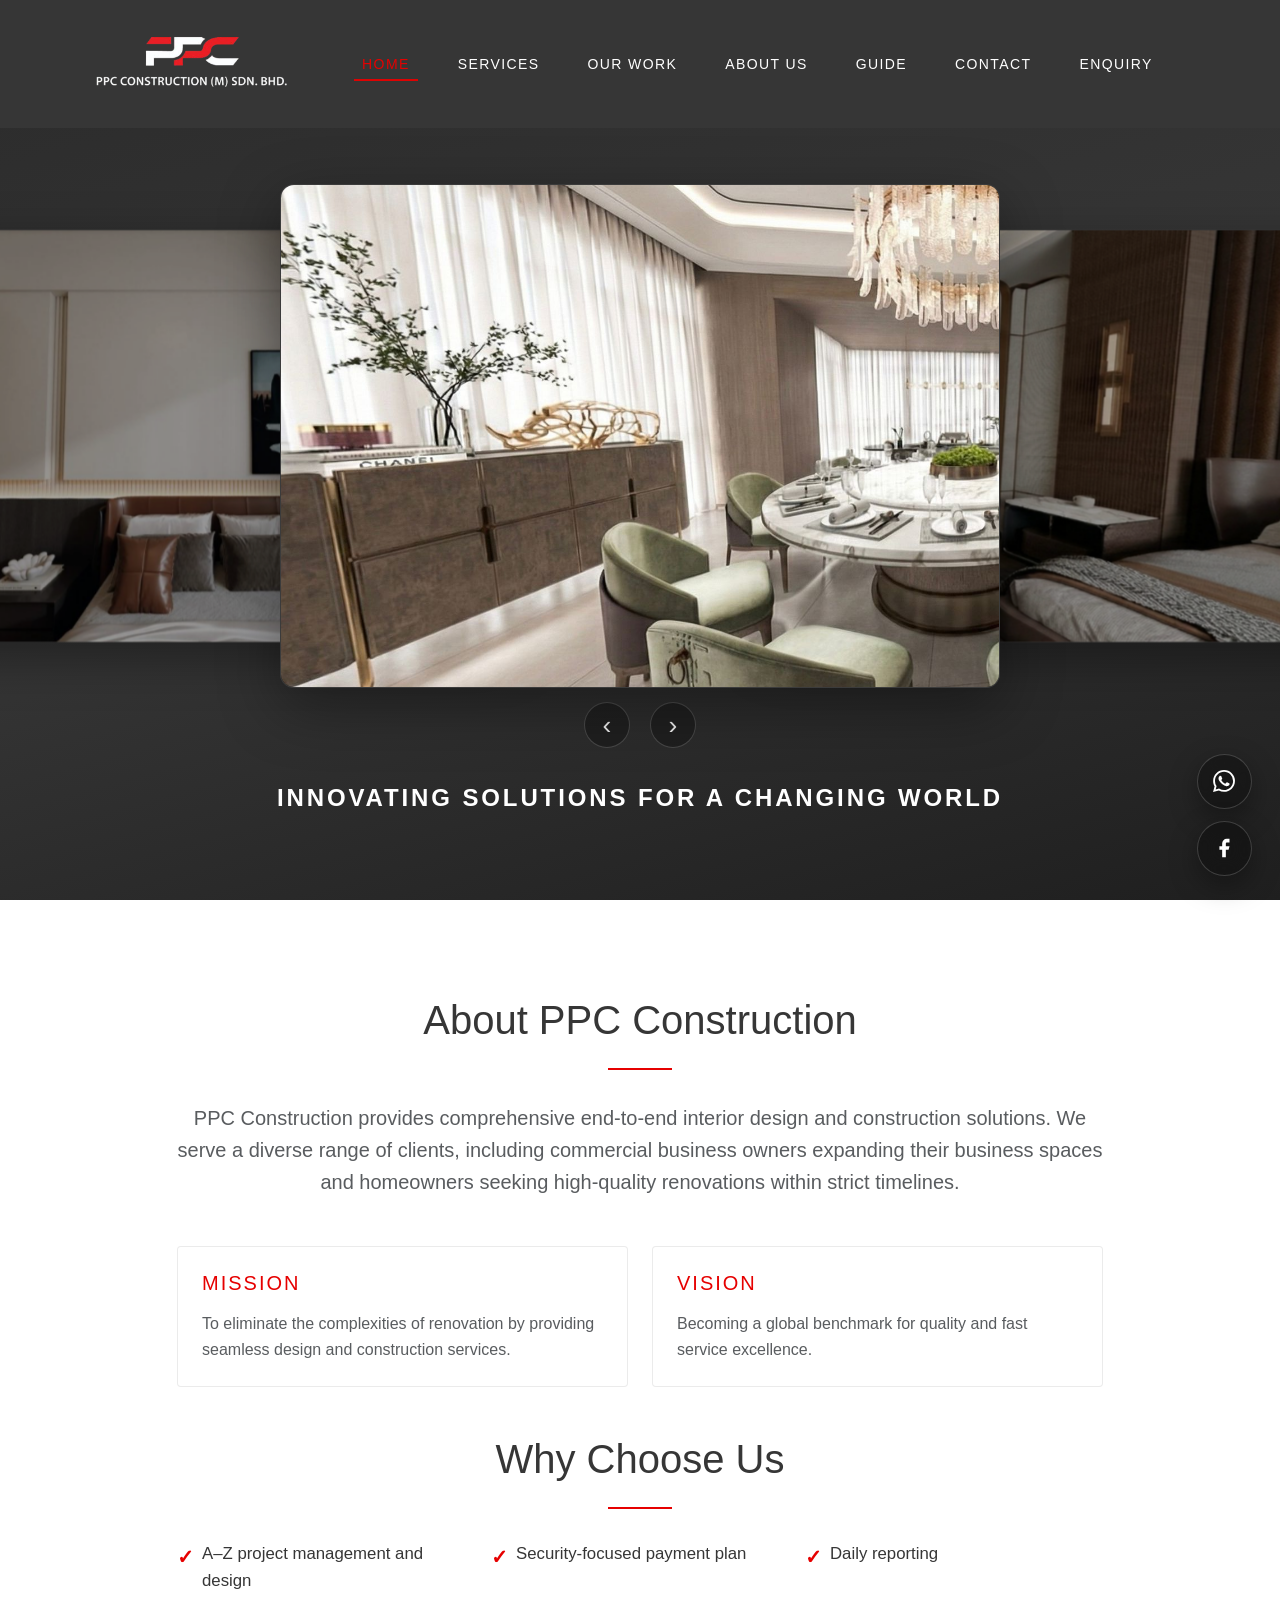
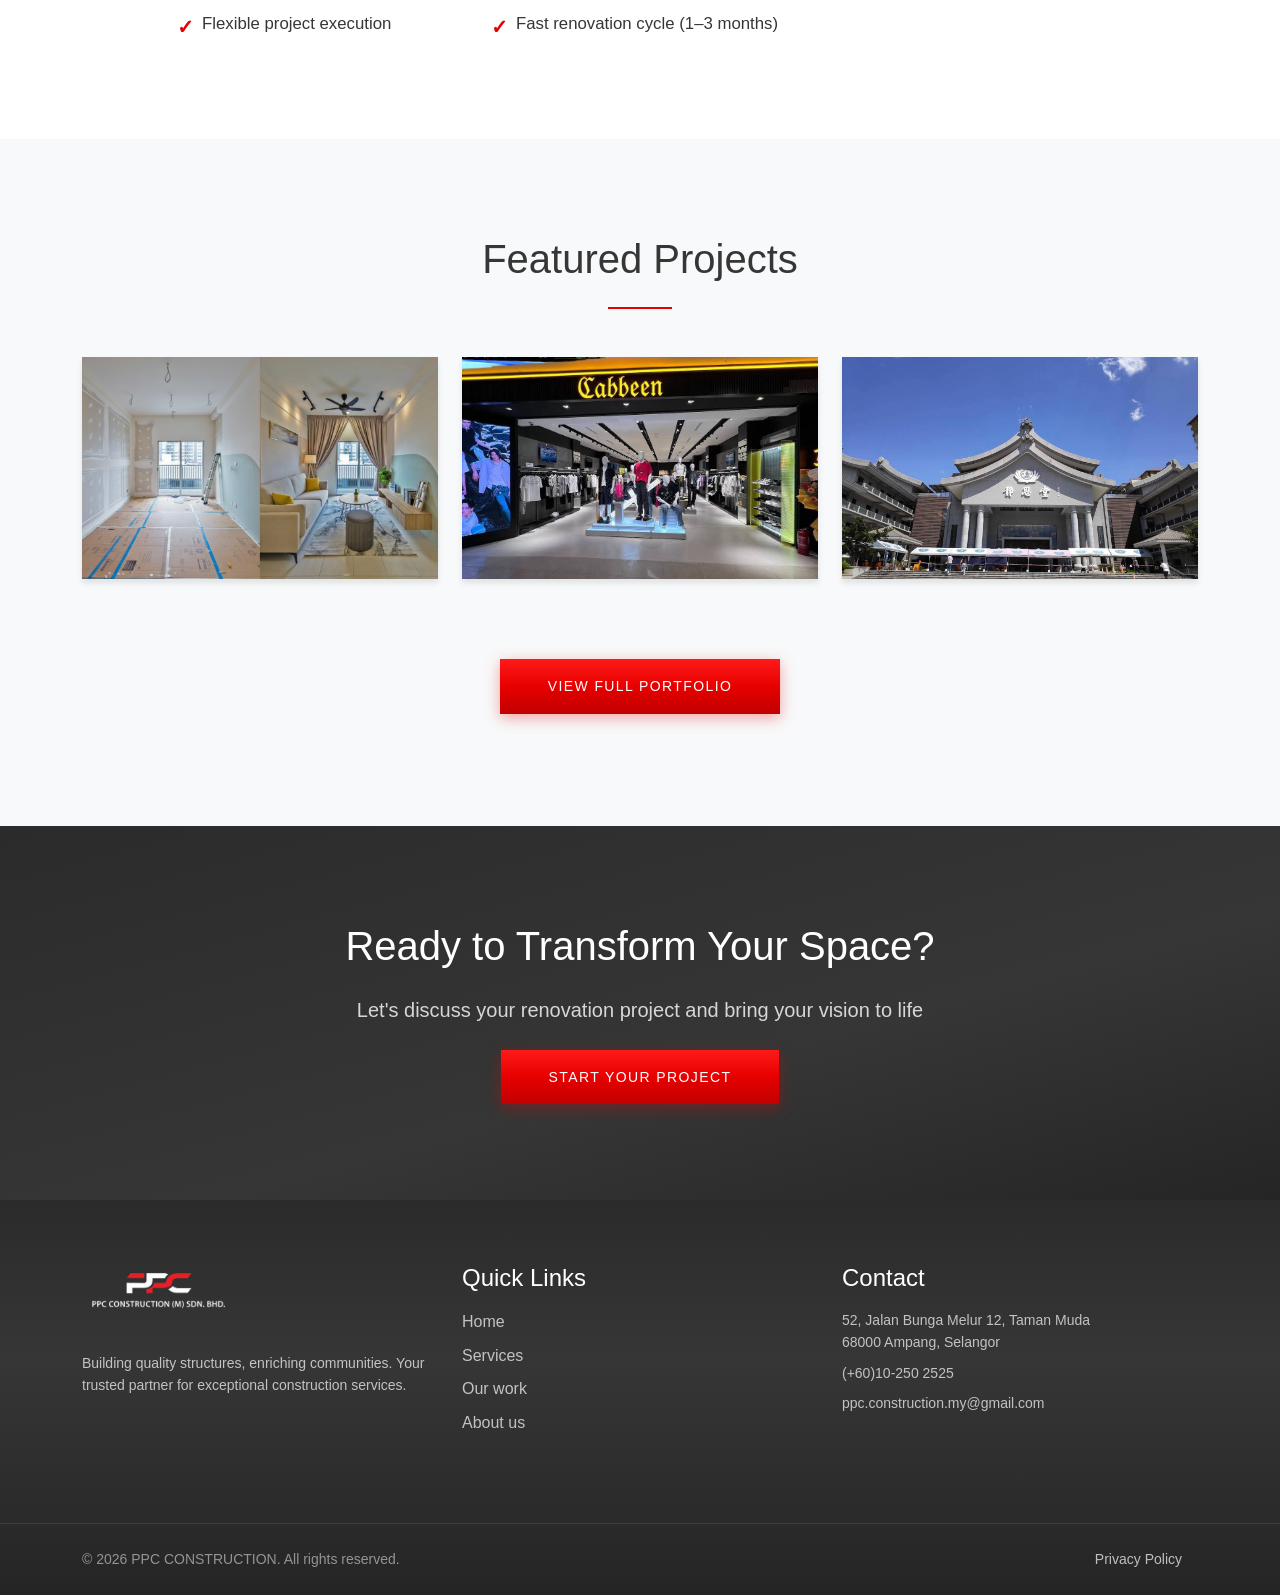
==== commit b9e6b205: "final v1" ====
--- a/public/index.html
+++ b/public/index.html
@@ -45,7 +45,6 @@
             <img src="images/MARC Residence 8.jpg" alt="MARC Residence project photo 8" class="hero-coverflow__img">
           </div>
         </div>
-        <div class="hero-coverflow__project-name" aria-hidden="true">MARC Residence</div>
 
         <div class="hero-coverflow__controls" aria-label="Slideshow controls">
           <button type="button" class="hero-coverflow__btn" data-hero-coverflow-prev aria-label="Previous slide">
--- a/public/style/styles.css
+++ b/public/style/styles.css
@@ -209,25 +209,6 @@
   margin-top: 0.9rem;
 }
 
-.hero-coverflow__project-name {
-  position: absolute;
-  left: 50%;
-  transform: translateX(-50%);
-  bottom: 5.1rem;
-  z-index: 4;
-  padding: 0.5rem 1.15rem;
-  border-radius: 999px;
-  background: rgba(0, 0, 0, 0.4);
-  border: 1px solid rgba(255, 255, 255, 0.18);
-  color: rgba(255, 255, 255, 0.92);
-  letter-spacing: 0.22em;
-  text-transform: uppercase;
-  font-size: 0.75rem;
-  pointer-events: none;
-  backdrop-filter: blur(10px);
-  -webkit-backdrop-filter: blur(10px);
-}
-
 /* Homepage featured projects: make entire card clickable */
 .project-card-link {
   display: block;
@@ -1056,6 +1037,28 @@
       transform 0.6s var(--ease-out) 0.08s,
       opacity 0.4s ease 0.05s;
   }
+
+/* Privacy policy: stagger policy blocks when section reveals */
+body.js-motion .policy-block {
+  opacity: 0;
+  transform: translateY(14px);
+  transition:
+    opacity 0.55s var(--ease-out),
+    transform 0.55s var(--ease-out);
+}
+
+body.js-motion .motion-section.motion-in .policy-block {
+  opacity: 1;
+  transform: translateY(0);
+}
+
+body.js-motion .motion-section.motion-in .policy-block:nth-of-type(1) { transition-delay: 0.06s; }
+body.js-motion .motion-section.motion-in .policy-block:nth-of-type(2) { transition-delay: 0.12s; }
+body.js-motion .motion-section.motion-in .policy-block:nth-of-type(3) { transition-delay: 0.18s; }
+body.js-motion .motion-section.motion-in .policy-block:nth-of-type(4) { transition-delay: 0.24s; }
+body.js-motion .motion-section.motion-in .policy-block:nth-of-type(5) { transition-delay: 0.30s; }
+body.js-motion .motion-section.motion-in .policy-block:nth-of-type(6) { transition-delay: 0.36s; }
+body.js-motion .motion-section.motion-in .policy-block:nth-of-type(7) { transition-delay: 0.42s; }
 }
 
 @media (prefers-reduced-motion: reduce) {
